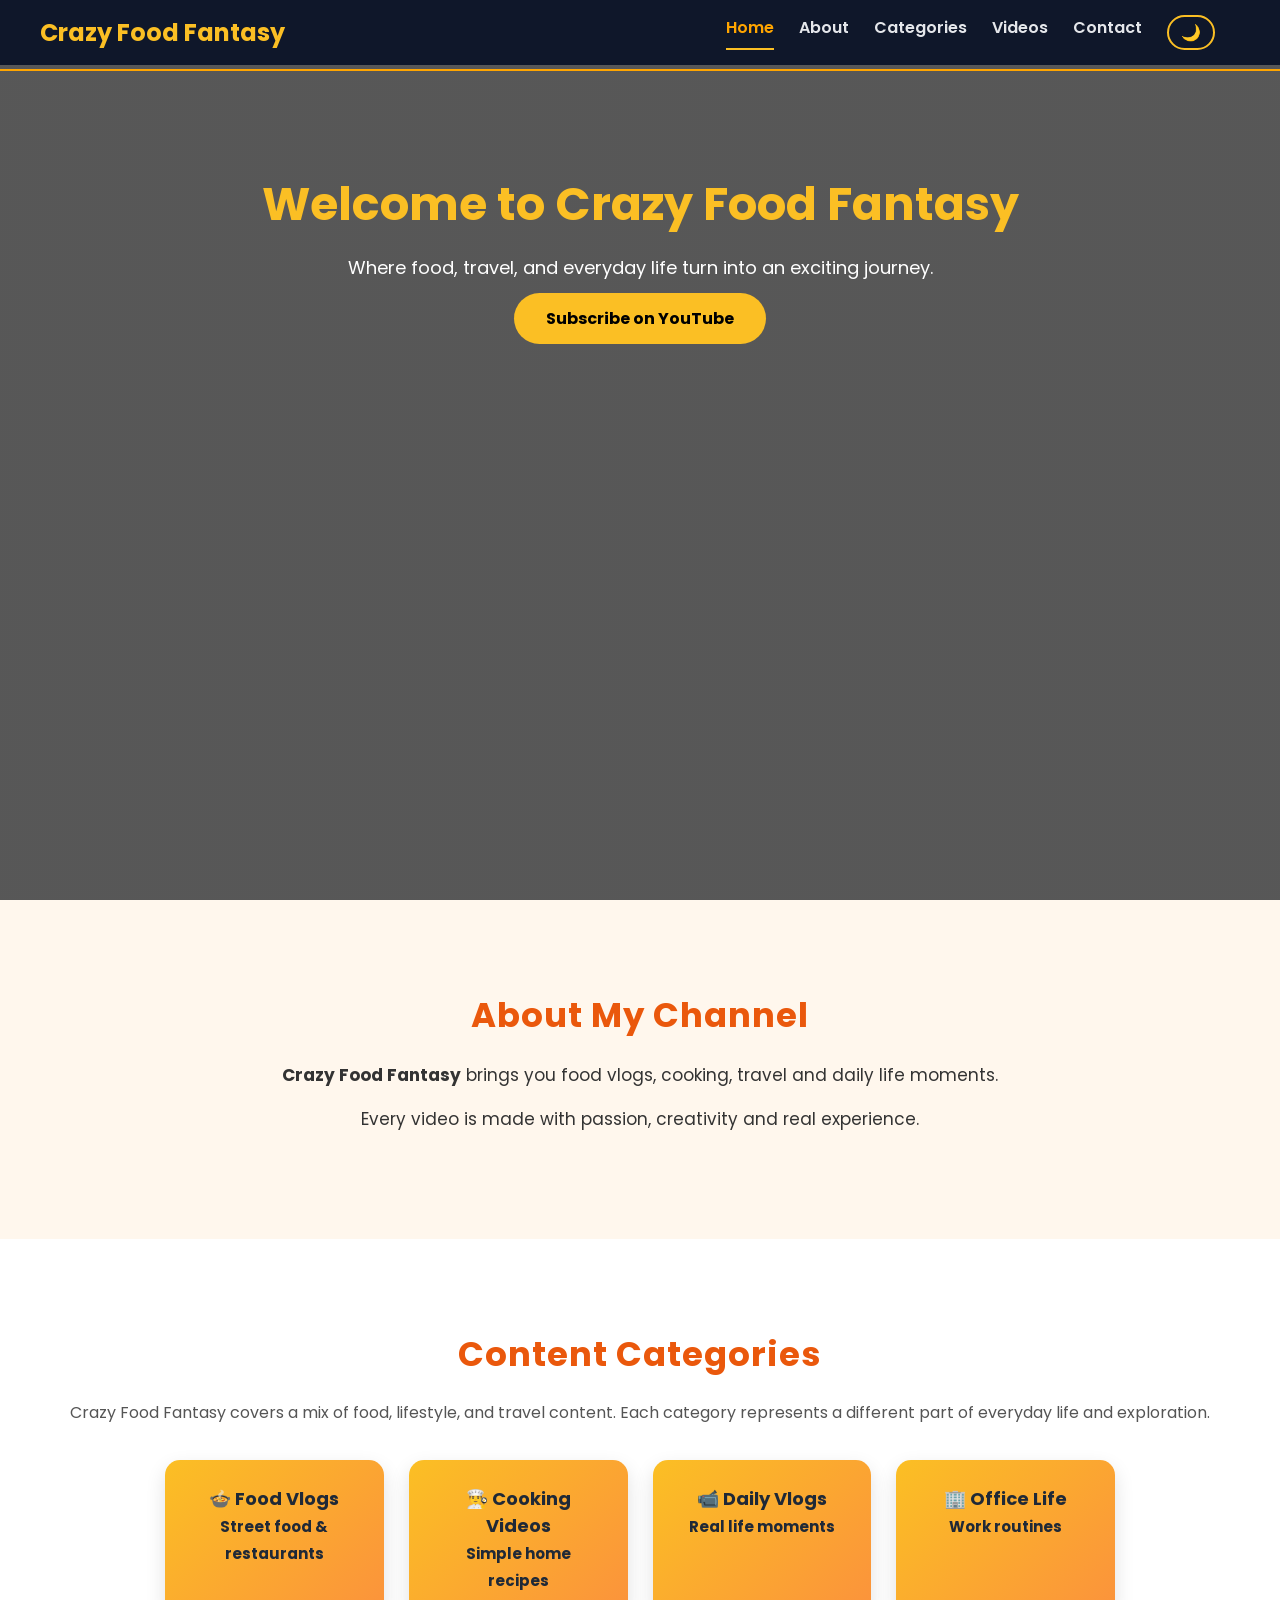
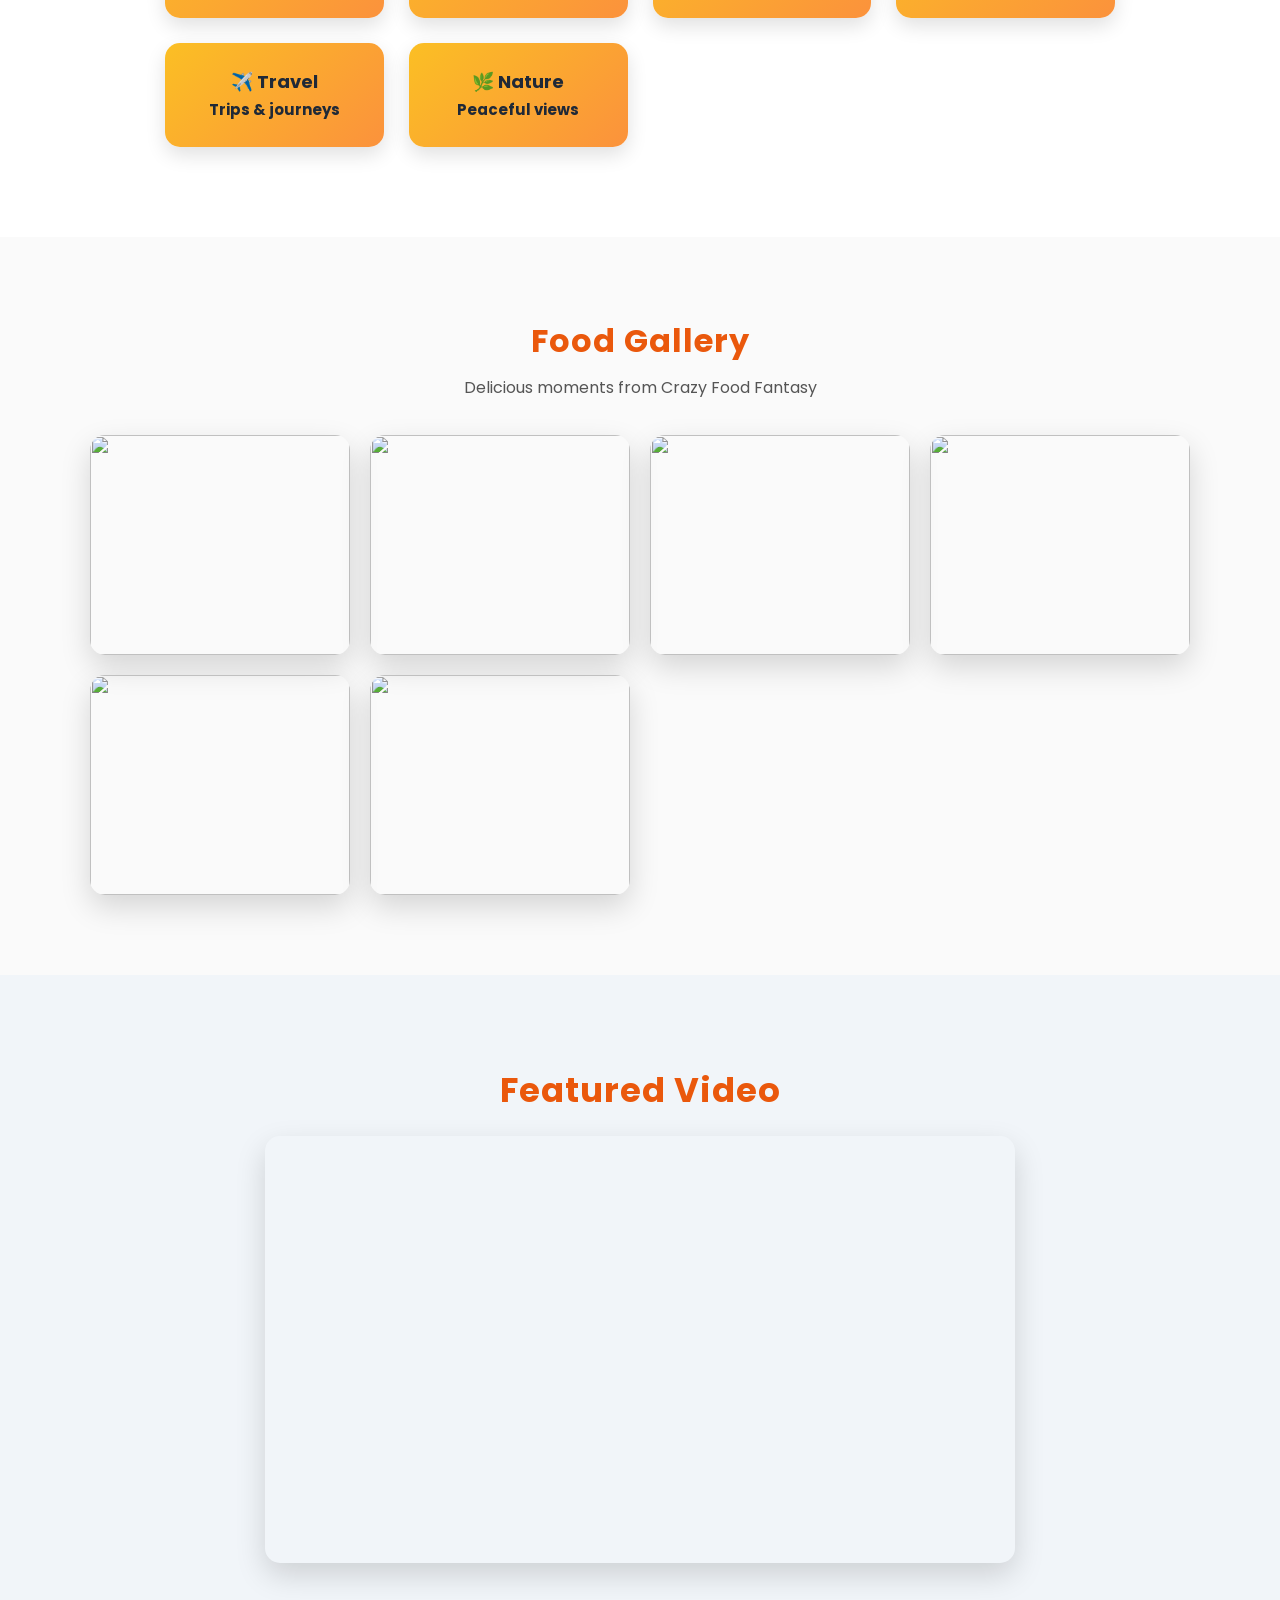
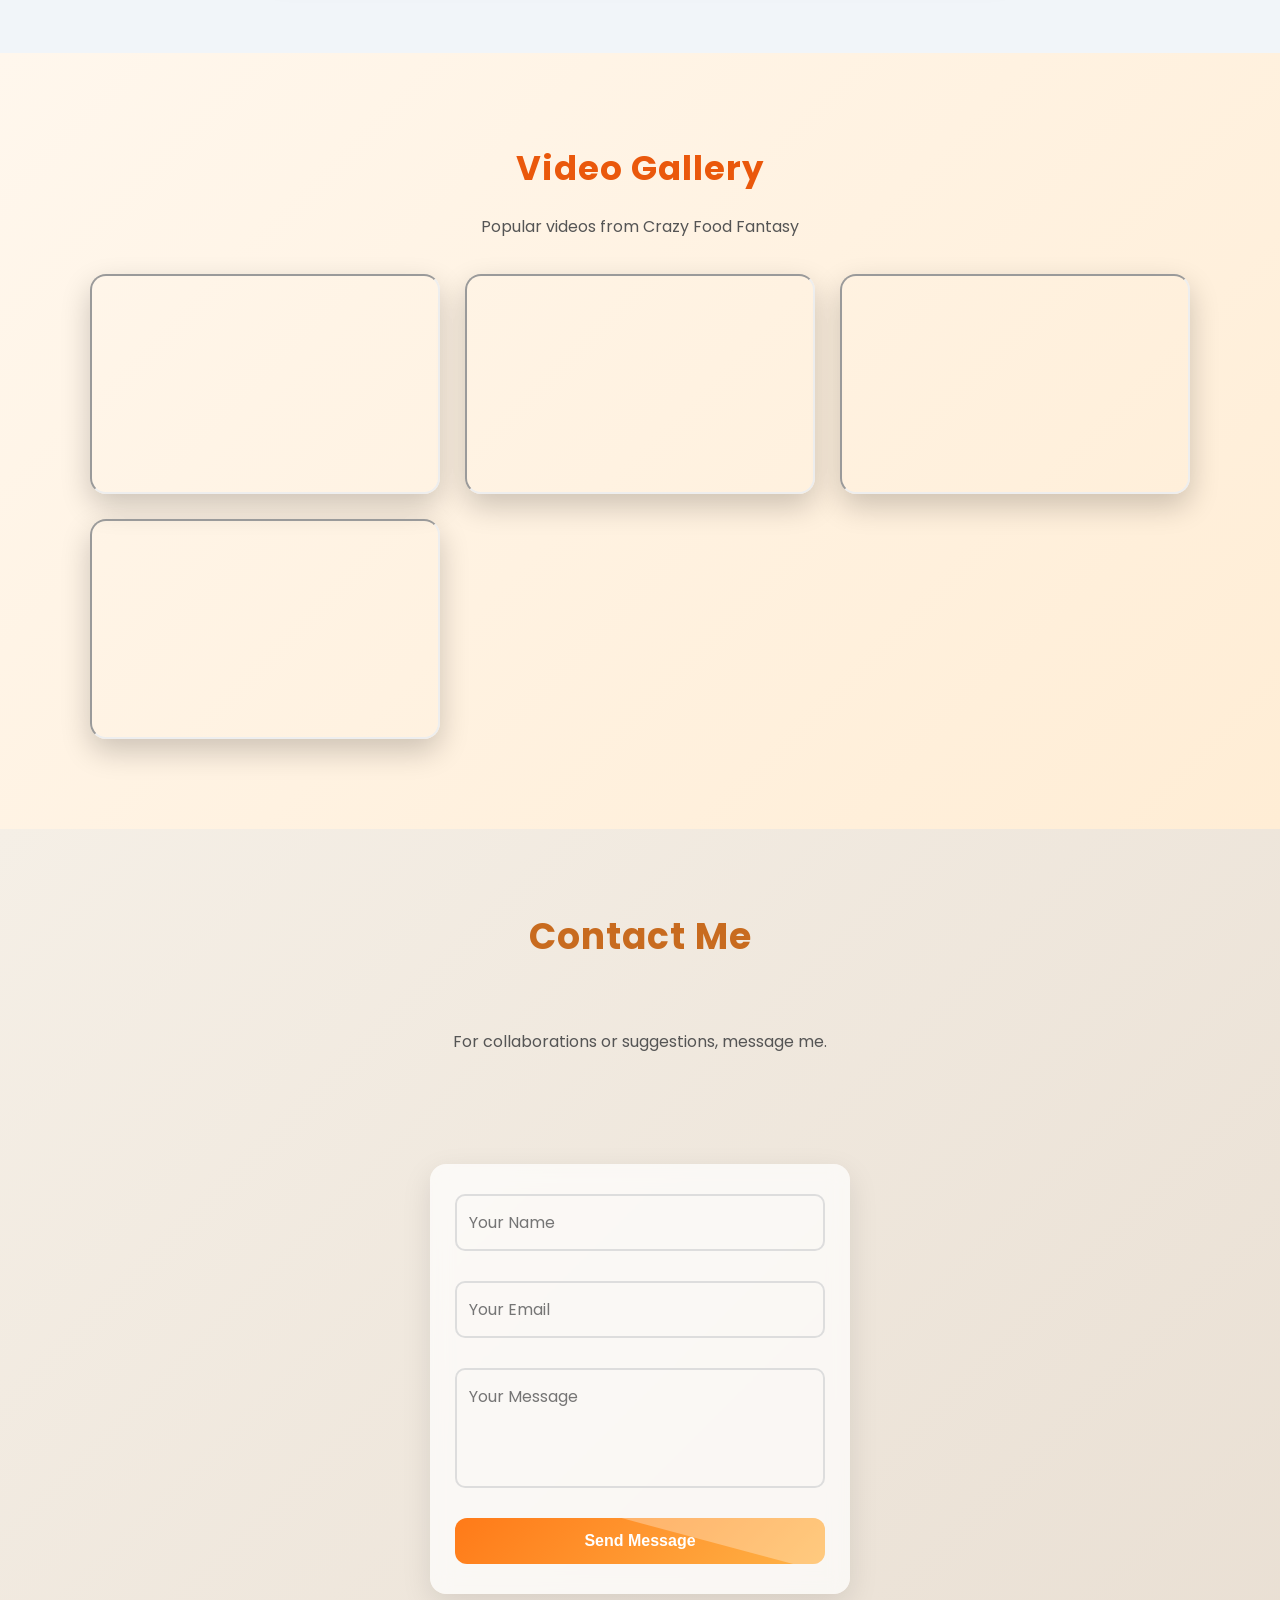
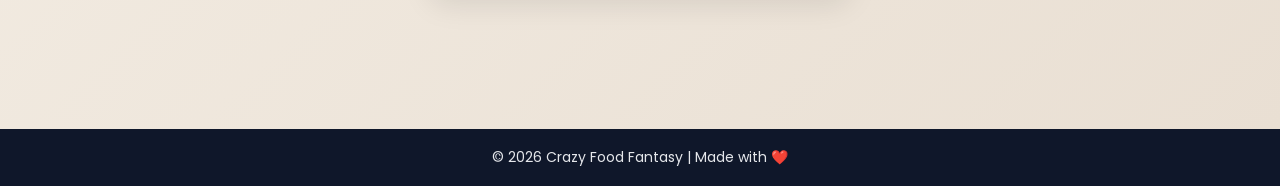
==== index.html @ 6af68528 "Add files via upload" ====
<!DOCTYPE html>
<html lang="en">

<head> 
<link rel="stylesheet" href="style.css">
<!-- Google Fonts -->
<link href="https://fonts.googleapis.com/css2?family=Poppins:wght@300;400;600;700&display=swap" rel="stylesheet">

    <meta charset="UTF-8">

    <!-- SEO Title -->
    <title>Crazy Food Fantasy | Food Vlogs, Cooking & Travel</title>

    <!-- SEO Description -->
    <meta name="description" content="Crazy Food Fantasy brings food vlogs, cooking videos, travel experiences, daily lifestyle and nature moments. Subscribe for real food stories.">

    <!-- SEO Keywords -->
    <meta name="keywords" content="Crazy Food Fantasy, food vlog, cooking videos, street food, travel vlog, daily vlogs, Indian food, lifestyle channel">

    <!-- Mobile Friendly -->
    <meta name="viewport" content="width=device-width, initial-scale=1.0">

    <!-- Author -->
    <meta name="author" content="khaja navaj">

    <link rel="stylesheet" href="style.css">
</head>

<body>

<header class="header">
    <div class="logo">Crazy Food Fantasy</div>
    
    <div class="hamburger" onclick="toggleMenu()">☰</div>

    <nav class="nav">
        <a href="#home">Home</a>
        <a href="#about">About</a>
        <a href="#categories">Categories</a>
        <a href="#featured-video">Videos</a>
        <a href="#contact">Contact</a>
        <button class="theme-toggle" onclick="toggleTheme()">🌙</button>
        <span class="nav-indicator"></span>
    </nav>
</header>

<section id="home" class="hero animate">
    <h1>Welcome to Crazy Food Fantasy</h1>
    <p>Where food, travel, and everyday life turn into an exciting journey.</p>
    <a href="https://www.youtube.com" target="_blank" class="cta-btn">Subscribe on YouTube</a>
</section>

<section id="about" class="about animate">
    <h2>About My Channel</h2>
    <p><strong>Crazy Food Fantasy</strong> brings you food vlogs, cooking, travel and daily life moments.</p>
    <p>Every video is made with passion, creativity and real experience.</p>
</section>

<section id="categories" class="categories animate">
    <h2>Content Categories</h2>

    <p class="section-desc">
        Crazy Food Fantasy covers a mix of food, lifestyle, and travel content.
        Each category represents a different part of everyday life and exploration.
    </p>

    <div class="category-grid">
        <div class="card">🍲 Food Vlogs<br><small>Street food & restaurants</small></div>
        <div class="card">👨‍🍳 Cooking Videos<br><small>Simple home recipes</small></div>
        <div class="card">📹 Daily Vlogs<br><small>Real life moments</small></div>
        <div class="card">🏢 Office Life<br><small>Work routines</small></div>
        <div class="card">✈️ Travel<br><small>Trips & journeys</small></div>
        <div class="card">🌿 Nature<br><small>Peaceful views</small></div>
    </div>
</section>

<section id="gallery" class="gallery animate">
    <h2>Food Gallery</h2>
    <p class="section-desc">Delicious moments from Crazy Food Fantasy</p>

    <div class="gallery-grid">
        <img src="https://images.unsplash.com/photo-1546069901-ba9599a7e63c" onclick="openPopup(this)">
        <img src="https://images.unsplash.com/photo-1551218808-94e220e084d2" onclick="openPopup(this)">
        <img src="https://images.unsplash.com/photo-1504674900247-0877df9cc836" onclick="openPopup(this)">
        <img src="https://images.unsplash.com/photo-1499028344343-cd173ffc68a9" onclick="openPopup(this)">
        <img src="https://images.unsplash.com/photo-1478145046317-39f10e56b5e9" onclick="openPopup(this)">
        <img src="https://images.unsplash.com/photo-1529042410759-befb1204b468" onclick="openPopup(this)">
    </div>
</section>

<div id="imagePopup" class="popup">
    <span class="close" onclick="closePopup()">×</span>
    <img id="popupImg">
</div>

<section id="featured-video" class="featured-video animate">
    <h2>Featured Video</h2>
    <div class="video-box">
        <iframe src="https://www.youtube.com/embed/dQw4w9WgXcQ" allowfullscreen></iframe>
    </div>
</section>

<section id="video-gallery" class="video-gallery animate">
    <h2>Video Gallery</h2>
    <p class="section-desc">Popular videos from Crazy Food Fantasy</p>

    <div class="video-grid">
        <iframe src="https://www.youtube.com/embed/dQw4w9WgXcQ" allowfullscreen></iframe>
        <iframe src="https://www.youtube.com/embed/ysz5S6PUM-U" allowfullscreen></iframe>
        <iframe src="https://www.youtube.com/embed/tgbNymZ7vqY" allowfullscreen></iframe>
        <iframe src="https://www.youtube.com/embed/l482T0yNkeo" allowfullscreen></iframe>
    </div>
</section>

<section id="contact" class="contact animate">
    <h2>Contact Me</h2>
    <p class="contact-desc">For collaborations or suggestions, message me.</p>

    <form class="contact-form"
          id="contactForm"
          action="https://formspree.io/f/xwvnwvwy"
          method="POST">

        <input type="text" name="name" placeholder="Your Name" required>
        <input type="email" name="email" placeholder="Your Email" required>
        <textarea name="message" placeholder="Your Message" required></textarea>

        <input type="hidden" name="_subject" value="New message from Crazy Food Fantasy">
        <input type="hidden" name="_captcha" value="false">


        <!-- STATUS MESSAGE -->
        <button type="submit" class="send-btn">Send Message</button>
        <p id="formStatus" class="form-status"></p>
    </form>
</section>

<footer class="footer">
    © 2026 Crazy Food Fantasy | Made with ❤️
</footer>

<script src="script.js"></script>
</body>
</html>
---- style.css ----
html {
    scroll-behavior: smooth;
}



/* ================= RESET ================= */
* {
    margin: 0;
    padding: 0;
    box-sizing: border-box;
}

html {
    scroll-behavior: smooth;
}

body {
     font-family: 'Poppins', sans-serif;
        background-color: #fafafa;
    color: #333;
}

/* ================= HEADER ================= */
.header {
    position: fixed;
    top: 0;
    width: 100%;
    background: #0f172a;
    color: white;
    padding: 15px 40px;
    display: flex;
    justify-content: space-between;
    align-items: center;
    z-index: 1000;
}

.logo {
    font-size: 24px;
    font-weight: 700;
    color: #fbbf24;
}

.nav {
    display: flex;
    gap: 25px;
}

.nav a {
    color: #e5e7eb;
    text-decoration: none;
    font-weight: 600;
    transition: color 0.3s;
}

.nav a:hover {
    color: #fbbf24;
}

/* ================= HERO ================= */
.hero {
    height: 100vh;
    background:
        linear-gradient(rgba(0,0,0,0.65), rgba(0,0,0,0.65)),
        url("https://images.unsplash.com/photo-1504674900247-0877df9cc836");
    background-size: cover;
    background-position: center;
    text-align: center;
    padding-top: 170px;
    color: white;
}

.hero h1 {
    font-size: 46px;
    color: #fbbf24;
}

.hero p {
    font-size: 18px;
    margin: 15px 0 25px;
    max-width: 600px;
    margin-left: auto;
    margin-right: auto;
}

.cta-btn {
    padding: 14px 32px;
    background: #fbbf24;
    color: #000;
    font-weight: bold;
    text-decoration: none;
    border-radius: 30px;
    transition: background 0.3s;
}

.cta-btn:hover {
    background: #f59e0b;
}

/* ================= GENERAL SECTIONS ================= */
section {
    padding: 90px 20px;
    text-align: center;
}

h2 {
    font-size: 34px;
    margin-bottom: 20px;
    color: #ea580c;
}

/* ================= ABOUT ================= */
.about {
    background: #fff7ed;
}

.about p {
    max-width: 750px;
    margin: auto;
    font-size: 17px;
    line-height: 1.7;
    margin-bottom: 15px;
}

/* ================= CATEGORIES ================= */
.categories {
    background: #ffffff;
}

.category-grid {
    display: grid;
    grid-template-columns: repeat(auto-fit, minmax(200px, 1fr));
    gap: 25px;
    max-width: 950px;
    margin: auto;
}

.category-grid .card {
    background: linear-gradient(135deg, #fbbf24, #fb923c);
    padding: 25px;
    font-weight: bold;
    font-size: 18px;
    border-radius: 15px;
    color: #1f2937;
    box-shadow: 0 8px 20px rgba(0,0,0,0.12);
}

/* ================= FEATURED VIDEO ================= */
.featured-video {
    background: #f1f5f9;
}

.video-box {
    max-width: 750px;
    margin: auto;
    border-radius: 15px;
    overflow: hidden;
    box-shadow: 0 12px 30px rgba(0,0,0,0.15);
}

.video-box iframe {
    width: 100%;
    height: 420px;
    border: none;
}

/* ================= VIDEO TYPES ================= */
.video-types {
    background: #ffffff;
}

.video-desc {
    max-width: 700px;
    margin: 0 auto 40px;
    font-size: 16px;
    color: #555;
}

.video-cards {
    display: grid;
    grid-template-columns: repeat(auto-fit, minmax(230px, 1fr));
    gap: 25px;
    max-width: 1000px;
    margin: auto;
}

.info-card {
    background: #ffffff;
    padding: 30px;
    border-radius: 15px;
    box-shadow: 0 8px 25px rgba(0,0,0,0.1);
    transition: transform 0.3s ease;
}

.info-card:hover {
    transform: translateY(-6px);
}

.info-card h3 {
    color: #f97316;
    margin-bottom: 10px;
}

.info-card p {
    font-size: 15px;
    color: #444;
}

/* ================= CONTACT ================= */
.contact {
    background: #fff7ed;
}

.contact p {
    max-width: 650px;
    margin: auto;
    font-size: 16px;
    line-height: 1.6;
}

.contact-details p {
    font-size: 18px;
    margin-top: 10px;
    font-weight: 600;
}

/* ================= FOOTER ================= */
.footer {
    background: #0f172a;
    color: #e5e7eb;
    padding: 18px;
    text-align: center;
    font-size: 14px;
}

/* ================= MOBILE ================= */
@media (max-width: 768px) {
    .hero h1 {
        font-size: 32px;
    }

    h2 {
        font-size: 28px;
    }

    .video-box iframe {
        height: 250px;
    }
}


/* Scroll Fade Animation */
.animate {
    opacity: 0;
    transform: translateY(40px);
    transition: opacity 0.8s ease, transform 0.8s ease;
}

.animate.show {
    opacity: 1;
    transform: translateY(0);
}
/* ===== Slide Animations ===== */
.slide-left {
    opacity: 0;
    transform: translateX(-60px);
    transition: all 0.9s ease;
}

.slide-right {
    opacity: 0;
    transform: translateX(60px);
    transition: all 0.9s ease;
}

.slide-left.show,
.slide-right.show {
    opacity: 1;
    transform: translateX(0);
}



/* ================= CONTACT FORM ================= */
.contact {
    background: linear-gradient(135deg, #fff7ed, #ffedd5);
}

.contact-desc {
    max-width: 600px;
    margin: 0 auto 30px;
    color: #444;
    font-size: 16px;
}

.contact-form {
    max-width: 500px;
    margin: auto;
    background: #ffffff;
    padding: 35px;
    border-radius: 20px;
    box-shadow: 0 15px 40px rgba(0,0,0,0.12);
}

.form-group {
    margin-bottom: 20px;
    text-align: left;
}

.form-group input,
.form-group textarea {
    width: 100%;
    padding: 14px 16px;
    border-radius: 12px;
    border: 1px solid #ddd;
    font-size: 15px;
    outline: none;
    transition: border 0.3s, box-shadow 0.3s;
}

.form-group textarea {
    min-height: 120px;
    resize: none;
}

.form-group input:focus,
.form-group textarea:focus {
    border-color: #fb923c;
    box-shadow: 0 0 0 3px rgba(251,146,60,0.25);
}

.error {
    color: #dc2626;
    font-size: 13px;
    margin-top: 5px;
    display: block;
}

.send-btn {
    width: 100%;
    padding: 14px;
    background: linear-gradient(135deg, #fb923c, #f97316);
    color: white;
    font-size: 16px;
    font-weight: bold;
    border: none;
    border-radius: 30px;
    cursor: pointer;
    transition: transform 0.2s, box-shadow 0.2s;
}

.send-btn:hover {
    transform: translateY(-2px);
    box-shadow: 0 10px 25px rgba(249,115,22,0.35);
}

.success-msg {
    margin-top: 15px;
    color: #16a34a;
    font-weight: bold;
    text-align: center;
}


/* ================= DARK MODE ================= */
.theme-toggle {
    background: transparent;
    border: 2px solid #fbbf24;
    color: #fbbf24;
    padding: 6px 12px;
    border-radius: 20px;
    cursor: pointer;
    font-size: 16px;
}

/* Dark Theme Styles */
body.dark {
    background: #020617;
    color: #e5e7eb;
}

body.dark .header,
body.dark .footer {
    background: #020617;
}

body.dark .about,
body.dark .contact {
    background: #020617;
}

body.dark .featured-video {
    background: #020617;
}

body.dark .card,
body.dark .contact-form {
    background: #020617;
    color: #e5e7eb;
}

body.dark h2 {
    color: #fbbf24;
}

body.dark .cta-btn {
    background: #fbbf24;
    color: #000;
}



/* ================= ACTIVE NAV LINK ================= */
.nav a.active {
    color: #fbbf24;
    border-bottom: 2px solid #fbbf24;
    padding-bottom: 4px;
}



/* ================= FOOD GALLERY ================= */
.gallery {
    background: #ffffff;
}

.gallery-grid {
    display: grid;
    grid-template-columns: repeat(auto-fit, minmax(220px, 1fr));
    gap: 25px;
    max-width: 1100px;
    margin: auto;
}

.gallery-grid img {
    width: 100%;
    height: 240px;
    object-fit: cover;
    border-radius: 18px;
    box-shadow: 0 12px 30px rgba(0,0,0,0.15);
    transition: transform 0.4s ease, box-shadow 0.4s ease;
    cursor: pointer;
}

.gallery-grid img:hover {
    transform: scale(1.05);
    box-shadow: 0 18px 40px rgba(0,0,0,0.25);
}

/* DARK MODE SUPPORT */
body.dark .gallery {
    background: #020617;
}


/* ================= GALLERY ================= */
.gallery {
    padding: 80px 20px;
    text-align: center;
    background: #fafafa;
}

.gallery h2 {
    font-size: 32px;
    margin-bottom: 10px;
}

.gallery-text {
    color: #555;
    margin-bottom: 40px;
    font-size: 16px;
}

.gallery-grid {
    display: grid;
    grid-template-columns: repeat(auto-fit, minmax(220px, 1fr));
    gap: 20px;
    max-width: 1100px;
    margin: auto;
}

.gallery-grid img {
    width: 100%;
    height: 220px;
    object-fit: cover;
    border-radius: 15px;
    cursor: pointer;
    transition: transform 0.3s ease, box-shadow 0.3s ease;
}

.gallery-grid img:hover {
    transform: scale(1.05);
    box-shadow: 0 15px 30px rgba(0,0,0,0.2);
}

/* ================= POPUP ================= */
.popup {
    display: none;
    position: fixed;
    z-index: 999;
    left: 0;
    top: 0;
    width: 100%;
    height: 100%;
    background: rgba(0,0,0,0.85);
    justify-content: center;
    align-items: center;
}

.popup img {
    max-width: 90%;
    max-height: 80%;
    border-radius: 12px;
}

.popup .close {
    position: absolute;
    top: 20px;
    right: 30px;
    font-size: 40px;
    color: white;
    cursor: pointer;
}


}


/* ===== Scroll Active Menu Indicator ===== */
.nav a {
    position: relative;
    padding: 8px 12px;
    text-decoration: none;
    color: #fff;
}

.nav a::after {
    content: "";
    position: absolute;
    left: 0;
    bottom: -6px;
    width: 0%;
    height: 2px;
    background-color: orange;
    transition: width 0.3s ease;
}

.nav a.active::after {
    width: 100%;
}

.nav a.active {
    color: orange;
}


/* ===== Contact Section Styling ===== */
.contact {
    min-height: 100vh;
    background: linear-gradient(135deg, #f5efe6, #e9dfd3);
    display: flex;
    flex-direction: column;
    justify-content: center;
    align-items: center;
    text-align: center;
    padding: 80px 20px;
}

.contact h2 {
    font-size: 36px;
    color: #c86b1f;
    margin-bottom: 10px;
}

.contact-desc {
    color: #555;
    margin-bottom: 30px;
}

/* Contact Card */
.contact-form {
    background: rgba(255, 255, 255, 0.7);
    backdrop-filter: blur(10px);
    border-radius: 16px;
    padding: 30px 25px;
    width: 100%;
    max-width: 420px;
    box-shadow: 0 10px 30px rgba(0,0,0,0.1);
}

/* Inputs */
.contact-form input,
.contact-form textarea {
    width: 100%;
    padding: 12px 14px;
    margin-bottom: 15px;
    border: 1px solid #ddd;
    border-radius: 8px;
    outline: none;
    font-size: 14px;
}

.contact-form input:focus,
.contact-form textarea:focus {
    border-color: #c86b1f;
}

/* Button */
.send-btn {
    width: 100%;
    padding: 12px;
    border: none;
    border-radius: 25px;
    background: linear-gradient(135deg, #c86b1f, #e58a2a);
    color: white;
    font-size: 16px;
    font-weight: 600;
    cursor: pointer;
    transition: transform 0.2s ease, box-shadow 0.2s ease;
}

.send-btn:hover {
    transform: translateY(-2px);
    box-shadow: 0 6px 15px rgba(200,107,31,0.4);
}
/* ===== Hamburger Menu ===== */
.hamburger {
    display: none;
    font-size: 26px;
    cursor: pointer;
    color: white;
}

/* Mobile Navigation */
@media (max-width: 768px) {

    .hamburger {
        display: block;
    }

    .nav {
        position: absolute;
        top: 60px;
        right: 0;
        background: #111;
        width: 100%;
        flex-direction: column;
        align-items: center;
        display: none;
        padding: 20px 0;
        gap: 15px;
    }

    .nav a {
        color: white;
        font-size: 18px;
    }

    .nav.show {
        display: flex;
    }

    .nav-indicator {
        display: none;
    }
}

/* ================= VIDEO GALLERY ================= */
.video-gallery {
    background: linear-gradient(135deg, #fff7ed, #ffedd5);
}

.video-grid {
    display: grid;
    grid-template-columns: repeat(auto-fit, minmax(260px, 1fr));
    gap: 25px;
    max-width: 1100px;
    margin: auto;
}

.video-grid iframe {
    width: 100%;
    height: 220px;
    border-radius: 16px;
    box-shadow: 0 12px 30px rgba(0,0,0,0.2);
    transition: transform 0.4s ease;
}

.video-grid iframe:hover {
    transform: scale(1.05);
}

/* Dark Mode */
body.dark .video-gallery {
    background: #020617;
}/* ===== Global Polish ===== */
section h2 {
    letter-spacing: 1px;
}

.section-desc {
    font-size: 16px;
    color: #555;
    margin-bottom: 35px;
}



/* ================= CONTACT FORM ANIMATIONS ================= */

.contact-form {
    animation: formFadeUp 1s ease forwards;
    opacity: 0;
}

@keyframes formFadeUp {
    from {
        opacity: 0;
        transform: translateY(40px);
    }
    to {
        opacity: 1;
        transform: translateY(0);
    }
}

/* Input focus animation */
.contact-form input,
.contact-form textarea {
    transition: all 0.3s ease;
    background: #fff;
}

.contact-form input:focus,
.contact-form textarea:focus {
    transform: scale(1.02);
    border-color: #f97316;
    box-shadow: 0 0 0 4px rgba(249,115,22,0.25);
}

/* Button animation */
.send-btn {
    position: relative;
    overflow: hidden;
    transition: all 0.3s ease;
}

.send-btn:hover {
    transform: translateY(-3px);
    box-shadow: 0 12px 30px rgba(249,115,22,0.4);
}

.send-btn:active {
    transform: scale(0.97);
}

/* Button ripple effect */
.send-btn::after {
    content: "";
    position: absolute;
    width: 120%;
    height: 120%;
    background: rgba(255,255,255,0.3);
    top: -110%;
    left: -10%;
    transform: rotate(15deg);
    transition: all 0.6s ease;
}

.send-btn:hover::after {
    top: 110%;
}

/* Success message animation */
.success-msg {
    margin-top: 15px;
    color: #16a34a;
    font-weight: bold;
    animation: popIn 0.5s ease;
}

@keyframes popIn {
    from {
        opacity: 0;
        transform: scale(0.8);
    }
    to {
        opacity: 1;
        transform: scale(1);
    }
}


.error {
    color: #dc2626;
    font-size: 13px;
    margin-top: 5px;
}


/* CONTACT FORM BEAUTY */
.contact-form {
    max-width: 500px;
    margin: auto;
    display: flex;
    flex-direction: column;
    gap: 15px;
}

.contact-form input,
.contact-form textarea {
    padding: 14px;
    border-radius: 10px;
    border: 1px solid #ddd;
    font-family: 'Poppins', sans-serif;
    font-size: 15px;
    transition: 0.3s;
}

.contact-form input:focus,
.contact-form textarea:focus {
    outline: none;
    border-color: #ff7a18;
    box-shadow: 0 0 10px rgba(255,122,24,0.3);
}

.send-btn {
    padding: 14px;
    border-radius: 12px;
    border: none;
    background: linear-gradient(135deg, #ff7a18, #ffb347);
    color: white;
    font-size: 16px;
    font-weight: 600;
    cursor: pointer;
    transition: 0.3s;
}

.send-btn:hover {
    transform: translateY(-2px);
    box-shadow: 0 10px 20px rgba(255,122,24,0.4);
}

/* STATUS MESSAGE */
.form-status {
    text-align: center;
    font-weight: 600;
    margin-top: 10px;
    opacity: 0;
    transition: 0.4s;
}

.form-status.success {
    color: green;
    opacity: 1;
}

.form-status.error {
    color: red;
    opacity: 1;
}


/* ===== FLOATING LABEL CONTACT FORM ===== */

.contact-form {
    max-width: 420px;
    margin: auto;
}

.contact-form .field {
    position: relative;
    margin-bottom: 20px;
}

.contact-form input,
.contact-form textarea {
    width: 100%;
    padding: 14px 12px;
    font-size: 16px;
    border-radius: 10px;
    border: 2px solid #ddd;
    outline: none;
    background: transparent;
    transition: border 0.3s;
}

.contact-form textarea {
    min-height: 120px;
    resize: none;
}

.contact-form label {
    position: absolute;
    top: 50%;
    left: 12px;
    color: #777;
    font-size: 14px;
    transform: translateY(-50%);
    pointer-events: none;
    transition: 0.3s ease;
    background: #fff;
    padding: 0 6px;
}

.contact-form input:focus,
.contact-form textarea:focus {
    border-color: #ff7a18;
}

.contact-form input:focus + label,
.contact-form input:not(:placeholder-shown) + label,
.contact-form textarea:focus + label,
.contact-form textarea:not(:placeholder-shown) + label {
    top: -8px;
    font-size: 12px;
    color: #ff7a18;
}


/* ===== MOBILE POLISH ===== */

@media (max-width: 600px) {

    .contact {
        padding: 40px 20px;
    }

    .contact-form input,
    .contact-form textarea {
        font-size: 16px; /* prevents zoom on mobile */
        padding: 16px;
    }

    .send-btn {
        width: 100%;
        padding: 14px;
        font-size: 16px;
        border-radius: 30px;
    }
}



.form-status {
    margin-top: 15px;
    font-weight: 600;
    display: none;
}

.form-status.success {
    color: #16a34a;
}

.form-status.error {
    color: #dc2626;
}
---- style.css ----
html {
    scroll-behavior: smooth;
}



/* ================= RESET ================= */
* {
    margin: 0;
    padding: 0;
    box-sizing: border-box;
}

html {
    scroll-behavior: smooth;
}

body {
     font-family: 'Poppins', sans-serif;
        background-color: #fafafa;
    color: #333;
}

/* ================= HEADER ================= */
.header {
    position: fixed;
    top: 0;
    width: 100%;
    background: #0f172a;
    color: white;
    padding: 15px 40px;
    display: flex;
    justify-content: space-between;
    align-items: center;
    z-index: 1000;
}

.logo {
    font-size: 24px;
    font-weight: 700;
    color: #fbbf24;
}

.nav {
    display: flex;
    gap: 25px;
}

.nav a {
    color: #e5e7eb;
    text-decoration: none;
    font-weight: 600;
    transition: color 0.3s;
}

.nav a:hover {
    color: #fbbf24;
}

/* ================= HERO ================= */
.hero {
    height: 100vh;
    background:
        linear-gradient(rgba(0,0,0,0.65), rgba(0,0,0,0.65)),
        url("https://images.unsplash.com/photo-1504674900247-0877df9cc836");
    background-size: cover;
    background-position: center;
    text-align: center;
    padding-top: 170px;
    color: white;
}

.hero h1 {
    font-size: 46px;
    color: #fbbf24;
}

.hero p {
    font-size: 18px;
    margin: 15px 0 25px;
    max-width: 600px;
    margin-left: auto;
    margin-right: auto;
}

.cta-btn {
    padding: 14px 32px;
    background: #fbbf24;
    color: #000;
    font-weight: bold;
    text-decoration: none;
    border-radius: 30px;
    transition: background 0.3s;
}

.cta-btn:hover {
    background: #f59e0b;
}

/* ================= GENERAL SECTIONS ================= */
section {
    padding: 90px 20px;
    text-align: center;
}

h2 {
    font-size: 34px;
    margin-bottom: 20px;
    color: #ea580c;
}

/* ================= ABOUT ================= */
.about {
    background: #fff7ed;
}

.about p {
    max-width: 750px;
    margin: auto;
    font-size: 17px;
    line-height: 1.7;
    margin-bottom: 15px;
}

/* ================= CATEGORIES ================= */
.categories {
    background: #ffffff;
}

.category-grid {
    display: grid;
    grid-template-columns: repeat(auto-fit, minmax(200px, 1fr));
    gap: 25px;
    max-width: 950px;
    margin: auto;
}

.category-grid .card {
    background: linear-gradient(135deg, #fbbf24, #fb923c);
    padding: 25px;
    font-weight: bold;
    font-size: 18px;
    border-radius: 15px;
    color: #1f2937;
    box-shadow: 0 8px 20px rgba(0,0,0,0.12);
}

/* ================= FEATURED VIDEO ================= */
.featured-video {
    background: #f1f5f9;
}

.video-box {
    max-width: 750px;
    margin: auto;
    border-radius: 15px;
    overflow: hidden;
    box-shadow: 0 12px 30px rgba(0,0,0,0.15);
}

.video-box iframe {
    width: 100%;
    height: 420px;
    border: none;
}

/* ================= VIDEO TYPES ================= */
.video-types {
    background: #ffffff;
}

.video-desc {
    max-width: 700px;
    margin: 0 auto 40px;
    font-size: 16px;
    color: #555;
}

.video-cards {
    display: grid;
    grid-template-columns: repeat(auto-fit, minmax(230px, 1fr));
    gap: 25px;
    max-width: 1000px;
    margin: auto;
}

.info-card {
    background: #ffffff;
    padding: 30px;
    border-radius: 15px;
    box-shadow: 0 8px 25px rgba(0,0,0,0.1);
    transition: transform 0.3s ease;
}

.info-card:hover {
    transform: translateY(-6px);
}

.info-card h3 {
    color: #f97316;
    margin-bottom: 10px;
}

.info-card p {
    font-size: 15px;
    color: #444;
}

/* ================= CONTACT ================= */
.contact {
    background: #fff7ed;
}

.contact p {
    max-width: 650px;
    margin: auto;
    font-size: 16px;
    line-height: 1.6;
}

.contact-details p {
    font-size: 18px;
    margin-top: 10px;
    font-weight: 600;
}

/* ================= FOOTER ================= */
.footer {
    background: #0f172a;
    color: #e5e7eb;
    padding: 18px;
    text-align: center;
    font-size: 14px;
}

/* ================= MOBILE ================= */
@media (max-width: 768px) {
    .hero h1 {
        font-size: 32px;
    }

    h2 {
        font-size: 28px;
    }

    .video-box iframe {
        height: 250px;
    }
}


/* Scroll Fade Animation */
.animate {
    opacity: 0;
    transform: translateY(40px);
    transition: opacity 0.8s ease, transform 0.8s ease;
}

.animate.show {
    opacity: 1;
    transform: translateY(0);
}
/* ===== Slide Animations ===== */
.slide-left {
    opacity: 0;
    transform: translateX(-60px);
    transition: all 0.9s ease;
}

.slide-right {
    opacity: 0;
    transform: translateX(60px);
    transition: all 0.9s ease;
}

.slide-left.show,
.slide-right.show {
    opacity: 1;
    transform: translateX(0);
}



/* ================= CONTACT FORM ================= */
.contact {
    background: linear-gradient(135deg, #fff7ed, #ffedd5);
}

.contact-desc {
    max-width: 600px;
    margin: 0 auto 30px;
    color: #444;
    font-size: 16px;
}

.contact-form {
    max-width: 500px;
    margin: auto;
    background: #ffffff;
    padding: 35px;
    border-radius: 20px;
    box-shadow: 0 15px 40px rgba(0,0,0,0.12);
}

.form-group {
    margin-bottom: 20px;
    text-align: left;
}

.form-group input,
.form-group textarea {
    width: 100%;
    padding: 14px 16px;
    border-radius: 12px;
    border: 1px solid #ddd;
    font-size: 15px;
    outline: none;
    transition: border 0.3s, box-shadow 0.3s;
}

.form-group textarea {
    min-height: 120px;
    resize: none;
}

.form-group input:focus,
.form-group textarea:focus {
    border-color: #fb923c;
    box-shadow: 0 0 0 3px rgba(251,146,60,0.25);
}

.error {
    color: #dc2626;
    font-size: 13px;
    margin-top: 5px;
    display: block;
}

.send-btn {
    width: 100%;
    padding: 14px;
    background: linear-gradient(135deg, #fb923c, #f97316);
    color: white;
    font-size: 16px;
    font-weight: bold;
    border: none;
    border-radius: 30px;
    cursor: pointer;
    transition: transform 0.2s, box-shadow 0.2s;
}

.send-btn:hover {
    transform: translateY(-2px);
    box-shadow: 0 10px 25px rgba(249,115,22,0.35);
}

.success-msg {
    margin-top: 15px;
    color: #16a34a;
    font-weight: bold;
    text-align: center;
}


/* ================= DARK MODE ================= */
.theme-toggle {
    background: transparent;
    border: 2px solid #fbbf24;
    color: #fbbf24;
    padding: 6px 12px;
    border-radius: 20px;
    cursor: pointer;
    font-size: 16px;
}

/* Dark Theme Styles */
body.dark {
    background: #020617;
    color: #e5e7eb;
}

body.dark .header,
body.dark .footer {
    background: #020617;
}

body.dark .about,
body.dark .contact {
    background: #020617;
}

body.dark .featured-video {
    background: #020617;
}

body.dark .card,
body.dark .contact-form {
    background: #020617;
    color: #e5e7eb;
}

body.dark h2 {
    color: #fbbf24;
}

body.dark .cta-btn {
    background: #fbbf24;
    color: #000;
}



/* ================= ACTIVE NAV LINK ================= */
.nav a.active {
    color: #fbbf24;
    border-bottom: 2px solid #fbbf24;
    padding-bottom: 4px;
}



/* ================= FOOD GALLERY ================= */
.gallery {
    background: #ffffff;
}

.gallery-grid {
    display: grid;
    grid-template-columns: repeat(auto-fit, minmax(220px, 1fr));
    gap: 25px;
    max-width: 1100px;
    margin: auto;
}

.gallery-grid img {
    width: 100%;
    height: 240px;
    object-fit: cover;
    border-radius: 18px;
    box-shadow: 0 12px 30px rgba(0,0,0,0.15);
    transition: transform 0.4s ease, box-shadow 0.4s ease;
    cursor: pointer;
}

.gallery-grid img:hover {
    transform: scale(1.05);
    box-shadow: 0 18px 40px rgba(0,0,0,0.25);
}

/* DARK MODE SUPPORT */
body.dark .gallery {
    background: #020617;
}


/* ================= GALLERY ================= */
.gallery {
    padding: 80px 20px;
    text-align: center;
    background: #fafafa;
}

.gallery h2 {
    font-size: 32px;
    margin-bottom: 10px;
}

.gallery-text {
    color: #555;
    margin-bottom: 40px;
    font-size: 16px;
}

.gallery-grid {
    display: grid;
    grid-template-columns: repeat(auto-fit, minmax(220px, 1fr));
    gap: 20px;
    max-width: 1100px;
    margin: auto;
}

.gallery-grid img {
    width: 100%;
    height: 220px;
    object-fit: cover;
    border-radius: 15px;
    cursor: pointer;
    transition: transform 0.3s ease, box-shadow 0.3s ease;
}

.gallery-grid img:hover {
    transform: scale(1.05);
    box-shadow: 0 15px 30px rgba(0,0,0,0.2);
}

/* ================= POPUP ================= */
.popup {
    display: none;
    position: fixed;
    z-index: 999;
    left: 0;
    top: 0;
    width: 100%;
    height: 100%;
    background: rgba(0,0,0,0.85);
    justify-content: center;
    align-items: center;
}

.popup img {
    max-width: 90%;
    max-height: 80%;
    border-radius: 12px;
}

.popup .close {
    position: absolute;
    top: 20px;
    right: 30px;
    font-size: 40px;
    color: white;
    cursor: pointer;
}


}


/* ===== Scroll Active Menu Indicator ===== */
.nav a {
    position: relative;
    padding: 8px 12px;
    text-decoration: none;
    color: #fff;
}

.nav a::after {
    content: "";
    position: absolute;
    left: 0;
    bottom: -6px;
    width: 0%;
    height: 2px;
    background-color: orange;
    transition: width 0.3s ease;
}

.nav a.active::after {
    width: 100%;
}

.nav a.active {
    color: orange;
}


/* ===== Contact Section Styling ===== */
.contact {
    min-height: 100vh;
    background: linear-gradient(135deg, #f5efe6, #e9dfd3);
    display: flex;
    flex-direction: column;
    justify-content: center;
    align-items: center;
    text-align: center;
    padding: 80px 20px;
}

.contact h2 {
    font-size: 36px;
    color: #c86b1f;
    margin-bottom: 10px;
}

.contact-desc {
    color: #555;
    margin-bottom: 30px;
}

/* Contact Card */
.contact-form {
    background: rgba(255, 255, 255, 0.7);
    backdrop-filter: blur(10px);
    border-radius: 16px;
    padding: 30px 25px;
    width: 100%;
    max-width: 420px;
    box-shadow: 0 10px 30px rgba(0,0,0,0.1);
}

/* Inputs */
.contact-form input,
.contact-form textarea {
    width: 100%;
    padding: 12px 14px;
    margin-bottom: 15px;
    border: 1px solid #ddd;
    border-radius: 8px;
    outline: none;
    font-size: 14px;
}

.contact-form input:focus,
.contact-form textarea:focus {
    border-color: #c86b1f;
}

/* Button */
.send-btn {
    width: 100%;
    padding: 12px;
    border: none;
    border-radius: 25px;
    background: linear-gradient(135deg, #c86b1f, #e58a2a);
    color: white;
    font-size: 16px;
    font-weight: 600;
    cursor: pointer;
    transition: transform 0.2s ease, box-shadow 0.2s ease;
}

.send-btn:hover {
    transform: translateY(-2px);
    box-shadow: 0 6px 15px rgba(200,107,31,0.4);
}
/* ===== Hamburger Menu ===== */
.hamburger {
    display: none;
    font-size: 26px;
    cursor: pointer;
    color: white;
}

/* Mobile Navigation */
@media (max-width: 768px) {

    .hamburger {
        display: block;
    }

    .nav {
        position: absolute;
        top: 60px;
        right: 0;
        background: #111;
        width: 100%;
        flex-direction: column;
        align-items: center;
        display: none;
        padding: 20px 0;
        gap: 15px;
    }

    .nav a {
        color: white;
        font-size: 18px;
    }

    .nav.show {
        display: flex;
    }

    .nav-indicator {
        display: none;
    }
}

/* ================= VIDEO GALLERY ================= */
.video-gallery {
    background: linear-gradient(135deg, #fff7ed, #ffedd5);
}

.video-grid {
    display: grid;
    grid-template-columns: repeat(auto-fit, minmax(260px, 1fr));
    gap: 25px;
    max-width: 1100px;
    margin: auto;
}

.video-grid iframe {
    width: 100%;
    height: 220px;
    border-radius: 16px;
    box-shadow: 0 12px 30px rgba(0,0,0,0.2);
    transition: transform 0.4s ease;
}

.video-grid iframe:hover {
    transform: scale(1.05);
}

/* Dark Mode */
body.dark .video-gallery {
    background: #020617;
}/* ===== Global Polish ===== */
section h2 {
    letter-spacing: 1px;
}

.section-desc {
    font-size: 16px;
    color: #555;
    margin-bottom: 35px;
}



/* ================= CONTACT FORM ANIMATIONS ================= */

.contact-form {
    animation: formFadeUp 1s ease forwards;
    opacity: 0;
}

@keyframes formFadeUp {
    from {
        opacity: 0;
        transform: translateY(40px);
    }
    to {
        opacity: 1;
        transform: translateY(0);
    }
}

/* Input focus animation */
.contact-form input,
.contact-form textarea {
    transition: all 0.3s ease;
    background: #fff;
}

.contact-form input:focus,
.contact-form textarea:focus {
    transform: scale(1.02);
    border-color: #f97316;
    box-shadow: 0 0 0 4px rgba(249,115,22,0.25);
}

/* Button animation */
.send-btn {
    position: relative;
    overflow: hidden;
    transition: all 0.3s ease;
}

.send-btn:hover {
    transform: translateY(-3px);
    box-shadow: 0 12px 30px rgba(249,115,22,0.4);
}

.send-btn:active {
    transform: scale(0.97);
}

/* Button ripple effect */
.send-btn::after {
    content: "";
    position: absolute;
    width: 120%;
    height: 120%;
    background: rgba(255,255,255,0.3);
    top: -110%;
    left: -10%;
    transform: rotate(15deg);
    transition: all 0.6s ease;
}

.send-btn:hover::after {
    top: 110%;
}

/* Success message animation */
.success-msg {
    margin-top: 15px;
    color: #16a34a;
    font-weight: bold;
    animation: popIn 0.5s ease;
}

@keyframes popIn {
    from {
        opacity: 0;
        transform: scale(0.8);
    }
    to {
        opacity: 1;
        transform: scale(1);
    }
}


.error {
    color: #dc2626;
    font-size: 13px;
    margin-top: 5px;
}


/* CONTACT FORM BEAUTY */
.contact-form {
    max-width: 500px;
    margin: auto;
    display: flex;
    flex-direction: column;
    gap: 15px;
}

.contact-form input,
.contact-form textarea {
    padding: 14px;
    border-radius: 10px;
    border: 1px solid #ddd;
    font-family: 'Poppins', sans-serif;
    font-size: 15px;
    transition: 0.3s;
}

.contact-form input:focus,
.contact-form textarea:focus {
    outline: none;
    border-color: #ff7a18;
    box-shadow: 0 0 10px rgba(255,122,24,0.3);
}

.send-btn {
    padding: 14px;
    border-radius: 12px;
    border: none;
    background: linear-gradient(135deg, #ff7a18, #ffb347);
    color: white;
    font-size: 16px;
    font-weight: 600;
    cursor: pointer;
    transition: 0.3s;
}

.send-btn:hover {
    transform: translateY(-2px);
    box-shadow: 0 10px 20px rgba(255,122,24,0.4);
}

/* STATUS MESSAGE */
.form-status {
    text-align: center;
    font-weight: 600;
    margin-top: 10px;
    opacity: 0;
    transition: 0.4s;
}

.form-status.success {
    color: green;
    opacity: 1;
}

.form-status.error {
    color: red;
    opacity: 1;
}


/* ===== FLOATING LABEL CONTACT FORM ===== */

.contact-form {
    max-width: 420px;
    margin: auto;
}

.contact-form .field {
    position: relative;
    margin-bottom: 20px;
}

.contact-form input,
.contact-form textarea {
    width: 100%;
    padding: 14px 12px;
    font-size: 16px;
    border-radius: 10px;
    border: 2px solid #ddd;
    outline: none;
    background: transparent;
    transition: border 0.3s;
}

.contact-form textarea {
    min-height: 120px;
    resize: none;
}

.contact-form label {
    position: absolute;
    top: 50%;
    left: 12px;
    color: #777;
    font-size: 14px;
    transform: translateY(-50%);
    pointer-events: none;
    transition: 0.3s ease;
    background: #fff;
    padding: 0 6px;
}

.contact-form input:focus,
.contact-form textarea:focus {
    border-color: #ff7a18;
}

.contact-form input:focus + label,
.contact-form input:not(:placeholder-shown) + label,
.contact-form textarea:focus + label,
.contact-form textarea:not(:placeholder-shown) + label {
    top: -8px;
    font-size: 12px;
    color: #ff7a18;
}


/* ===== MOBILE POLISH ===== */

@media (max-width: 600px) {

    .contact {
        padding: 40px 20px;
    }

    .contact-form input,
    .contact-form textarea {
        font-size: 16px; /* prevents zoom on mobile */
        padding: 16px;
    }

    .send-btn {
        width: 100%;
        padding: 14px;
        font-size: 16px;
        border-radius: 30px;
    }
}



.form-status {
    margin-top: 15px;
    font-weight: 600;
    display: none;
}

.form-status.success {
    color: #16a34a;
}

.form-status.error {
    color: #dc2626;
}
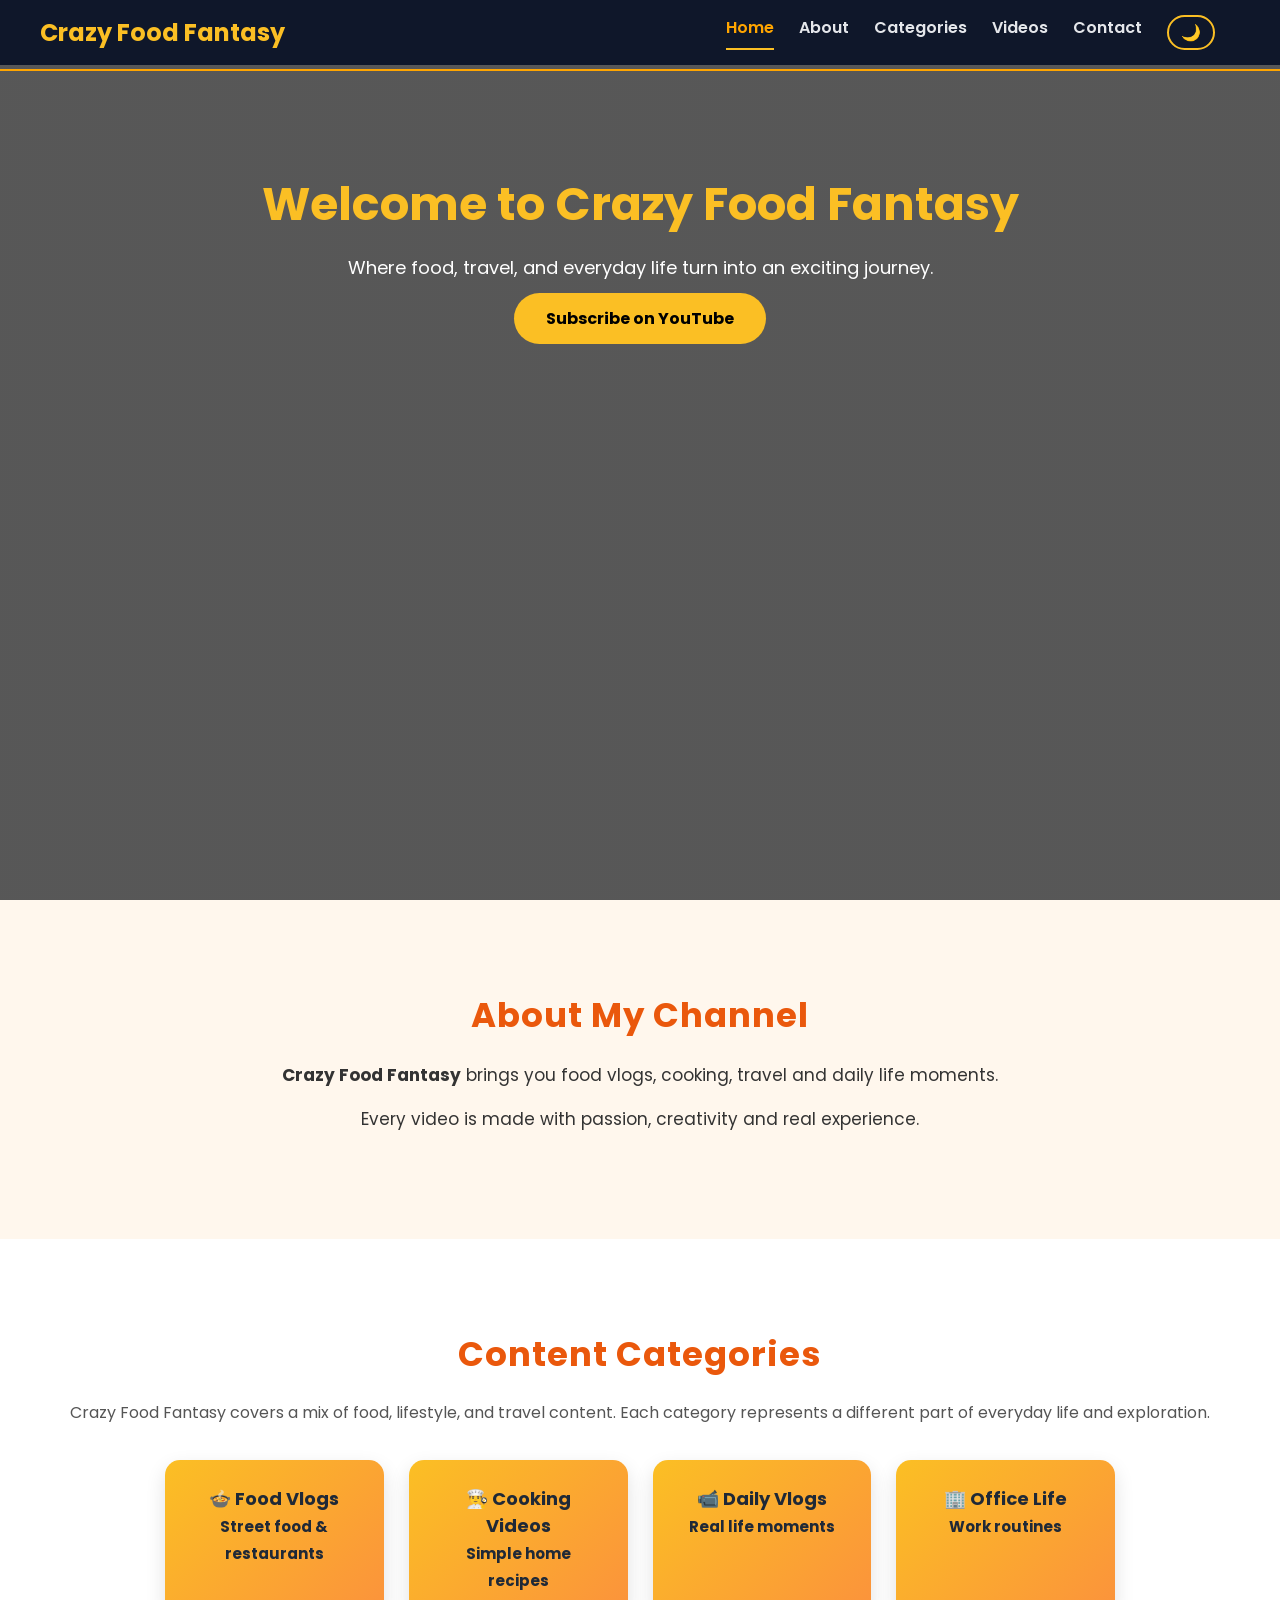
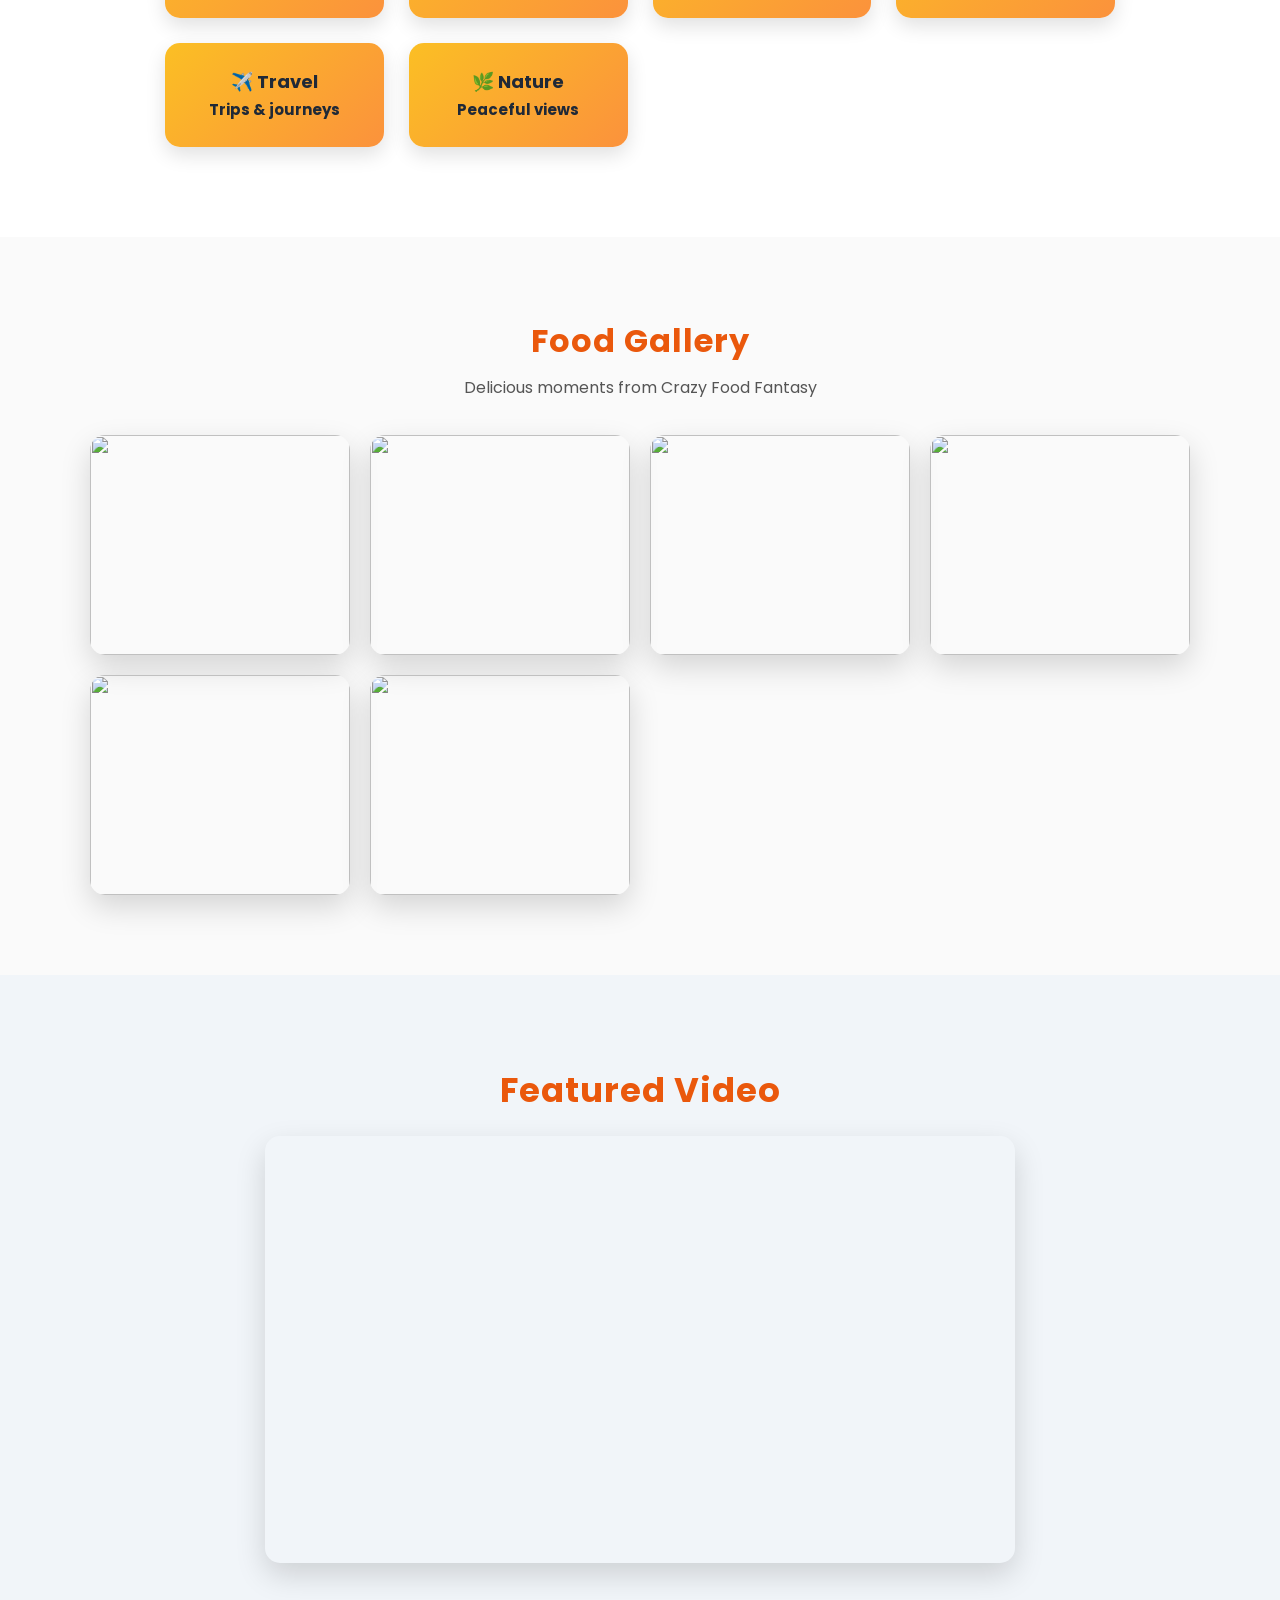
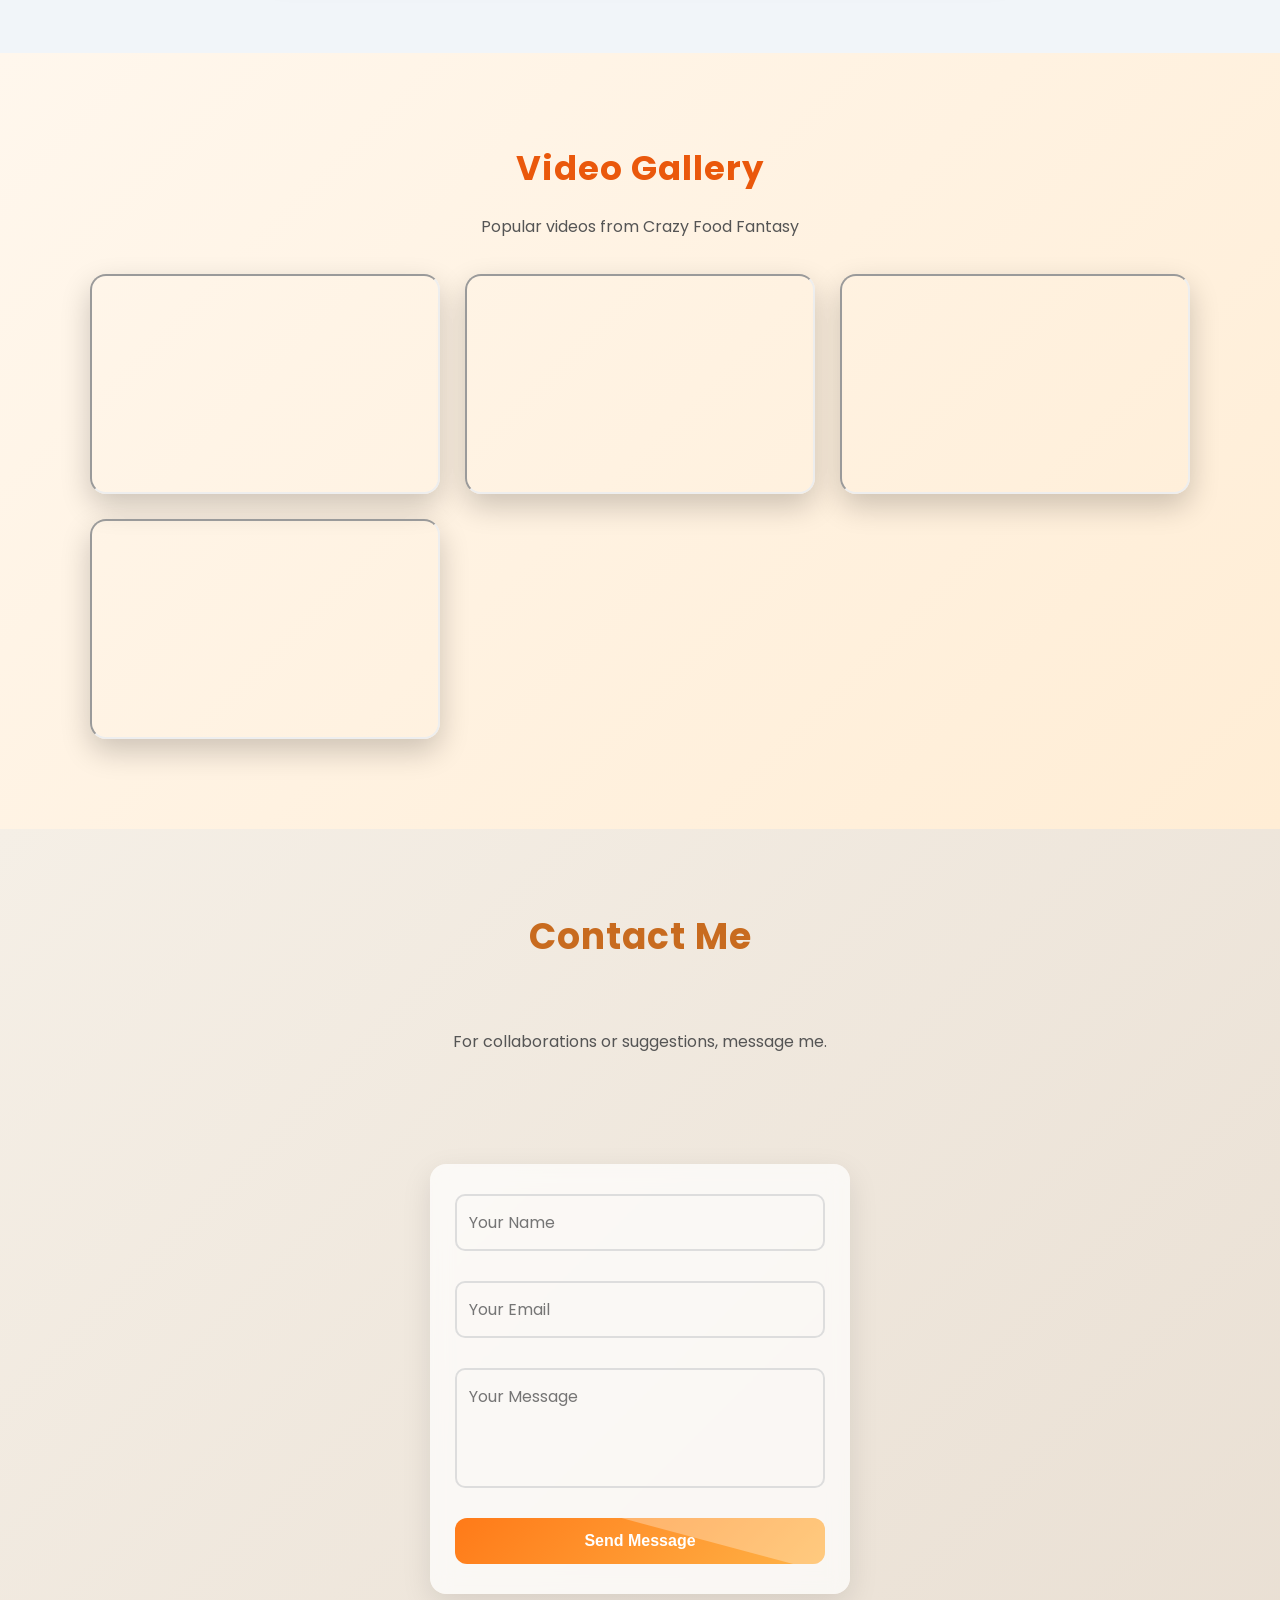
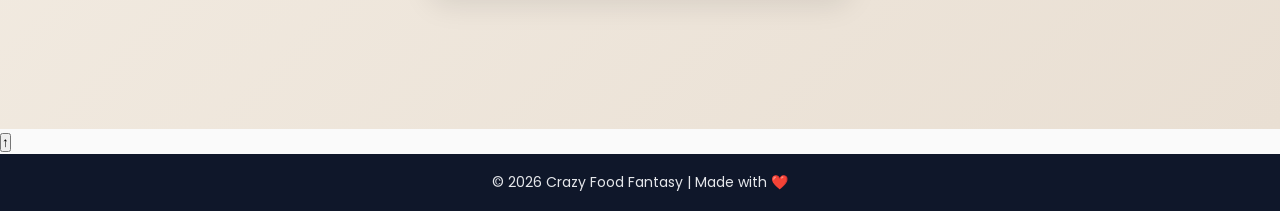
==== commit 36f268df: "Enhance user experience with loader and scroll button Added a page loader and a scroll-to-top button" ====
--- a/index.html
+++ b/index.html
@@ -2,6 +2,7 @@
 <html lang="en">
 
 <head> 
+
 <link rel="stylesheet" href="style.css">
 <!-- Google Fonts -->
 <link href="https://fonts.googleapis.com/css2?family=Poppins:wght@300;400;600;700&display=swap" rel="stylesheet">
@@ -27,6 +28,11 @@
 </head>
 
 <body>
+
+<!-- ===== PAGE LOADER ===== -->
+<div id="loader">
+    <div class="spinner"></div>
+</div>
 
 <header class="header">
     <div class="logo">Crazy Food Fantasy</div>
@@ -135,6 +141,9 @@
     </form>
 </section>
 
+<button id="scrollTopBtn">↑</button>
+
+
 <footer class="footer">
     © 2026 Crazy Food Fantasy | Made with ❤️
 </footer>
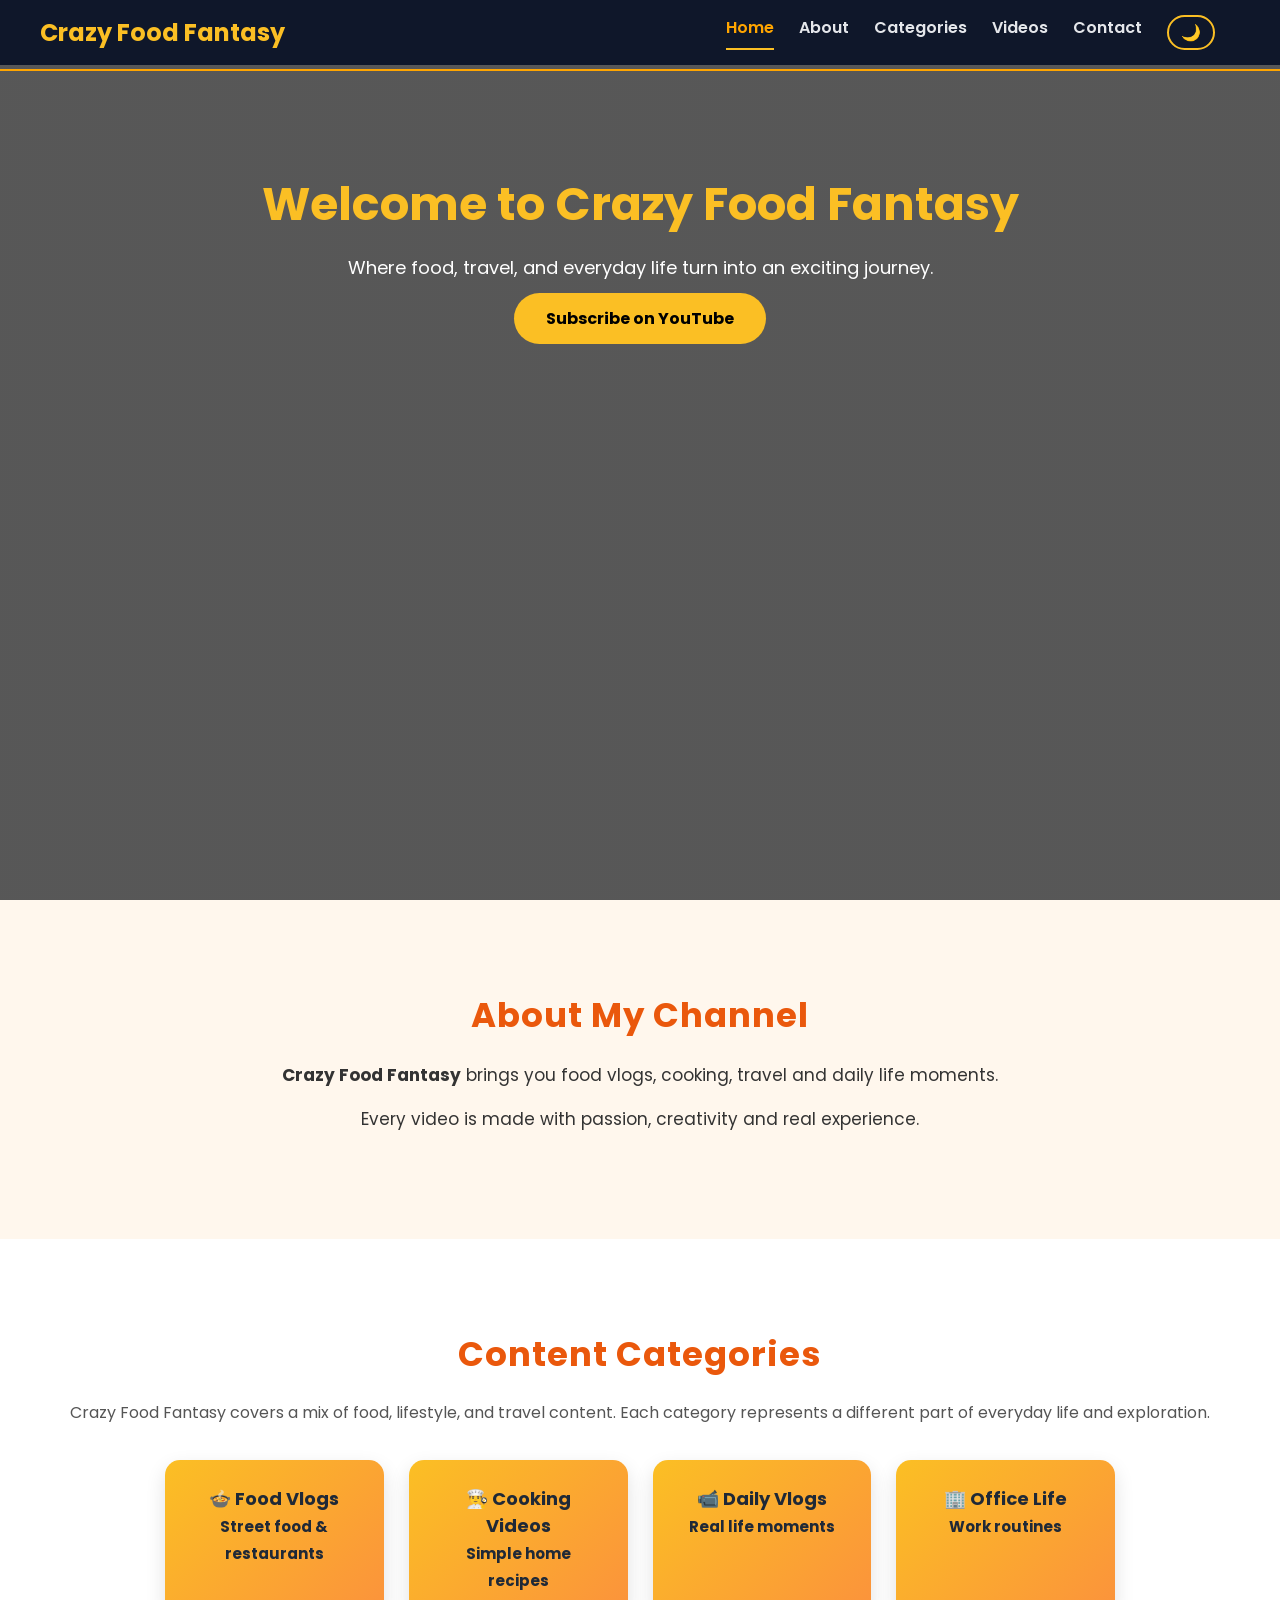
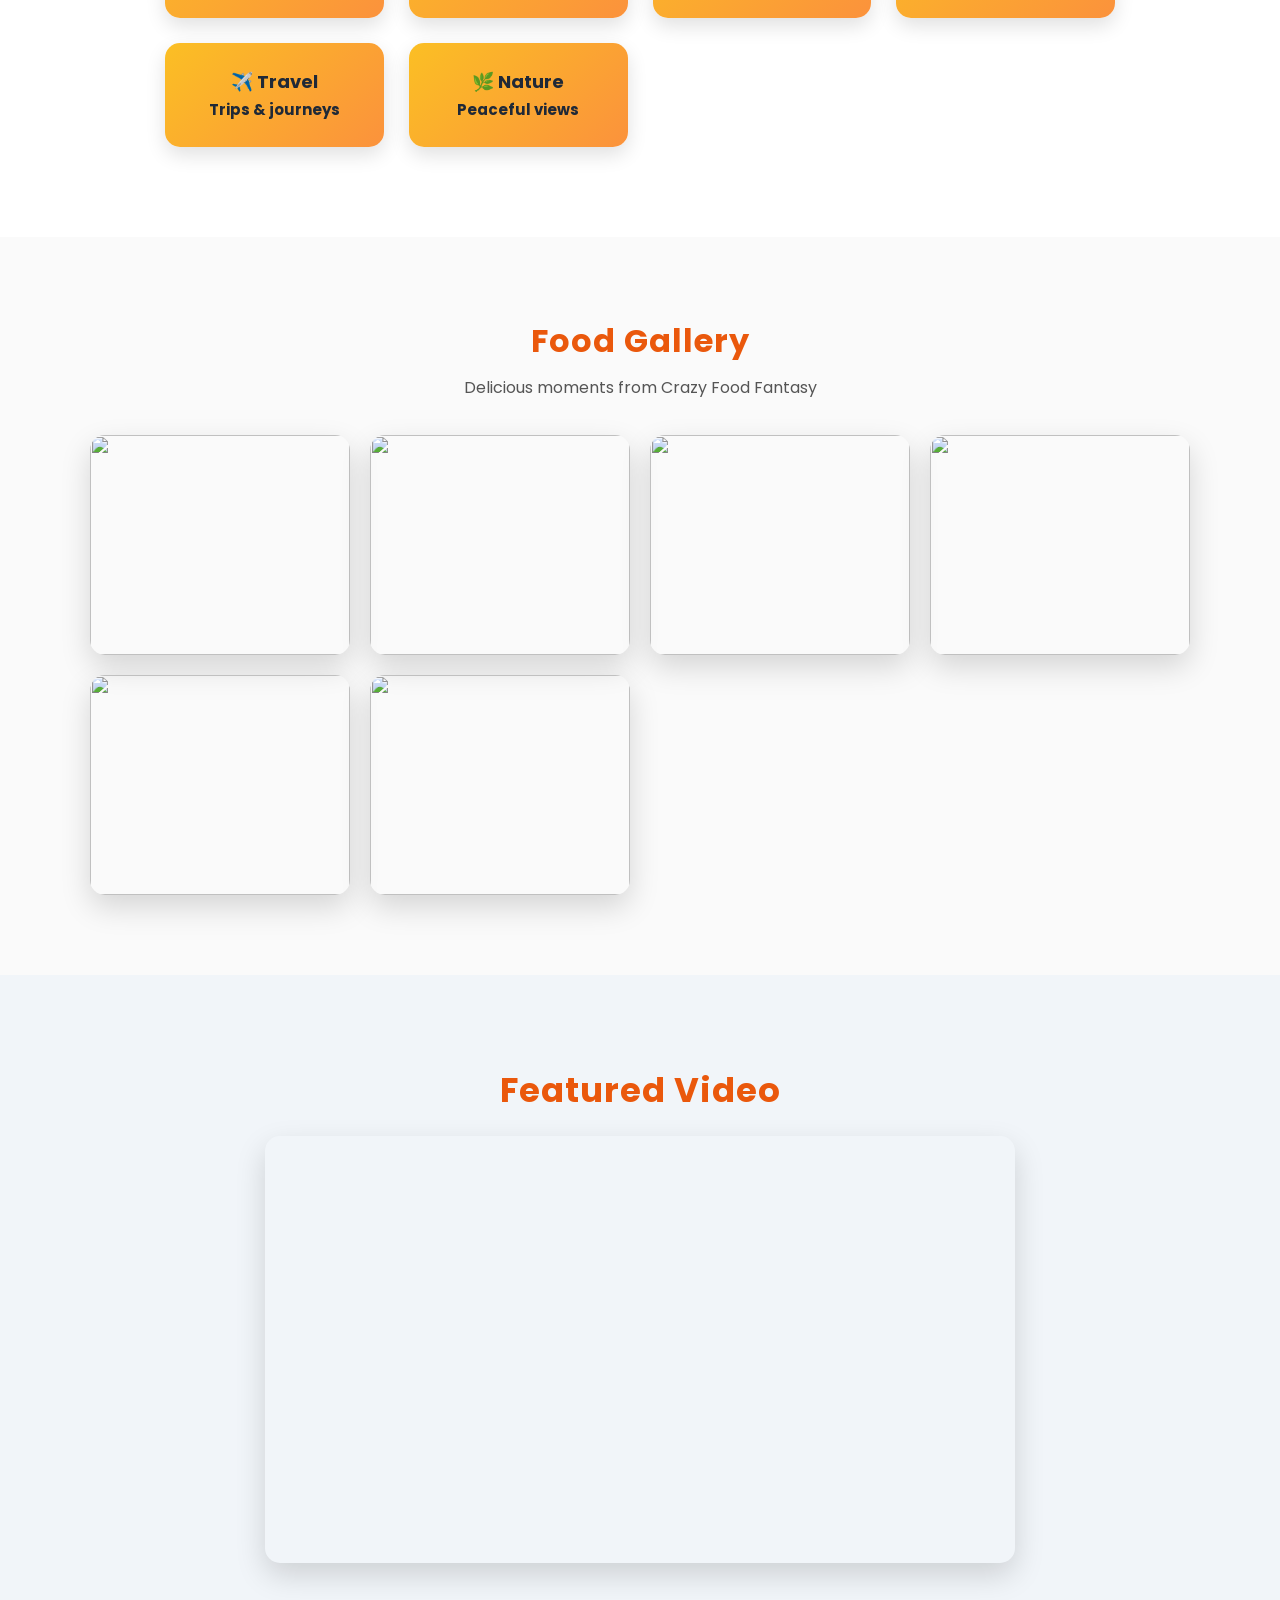
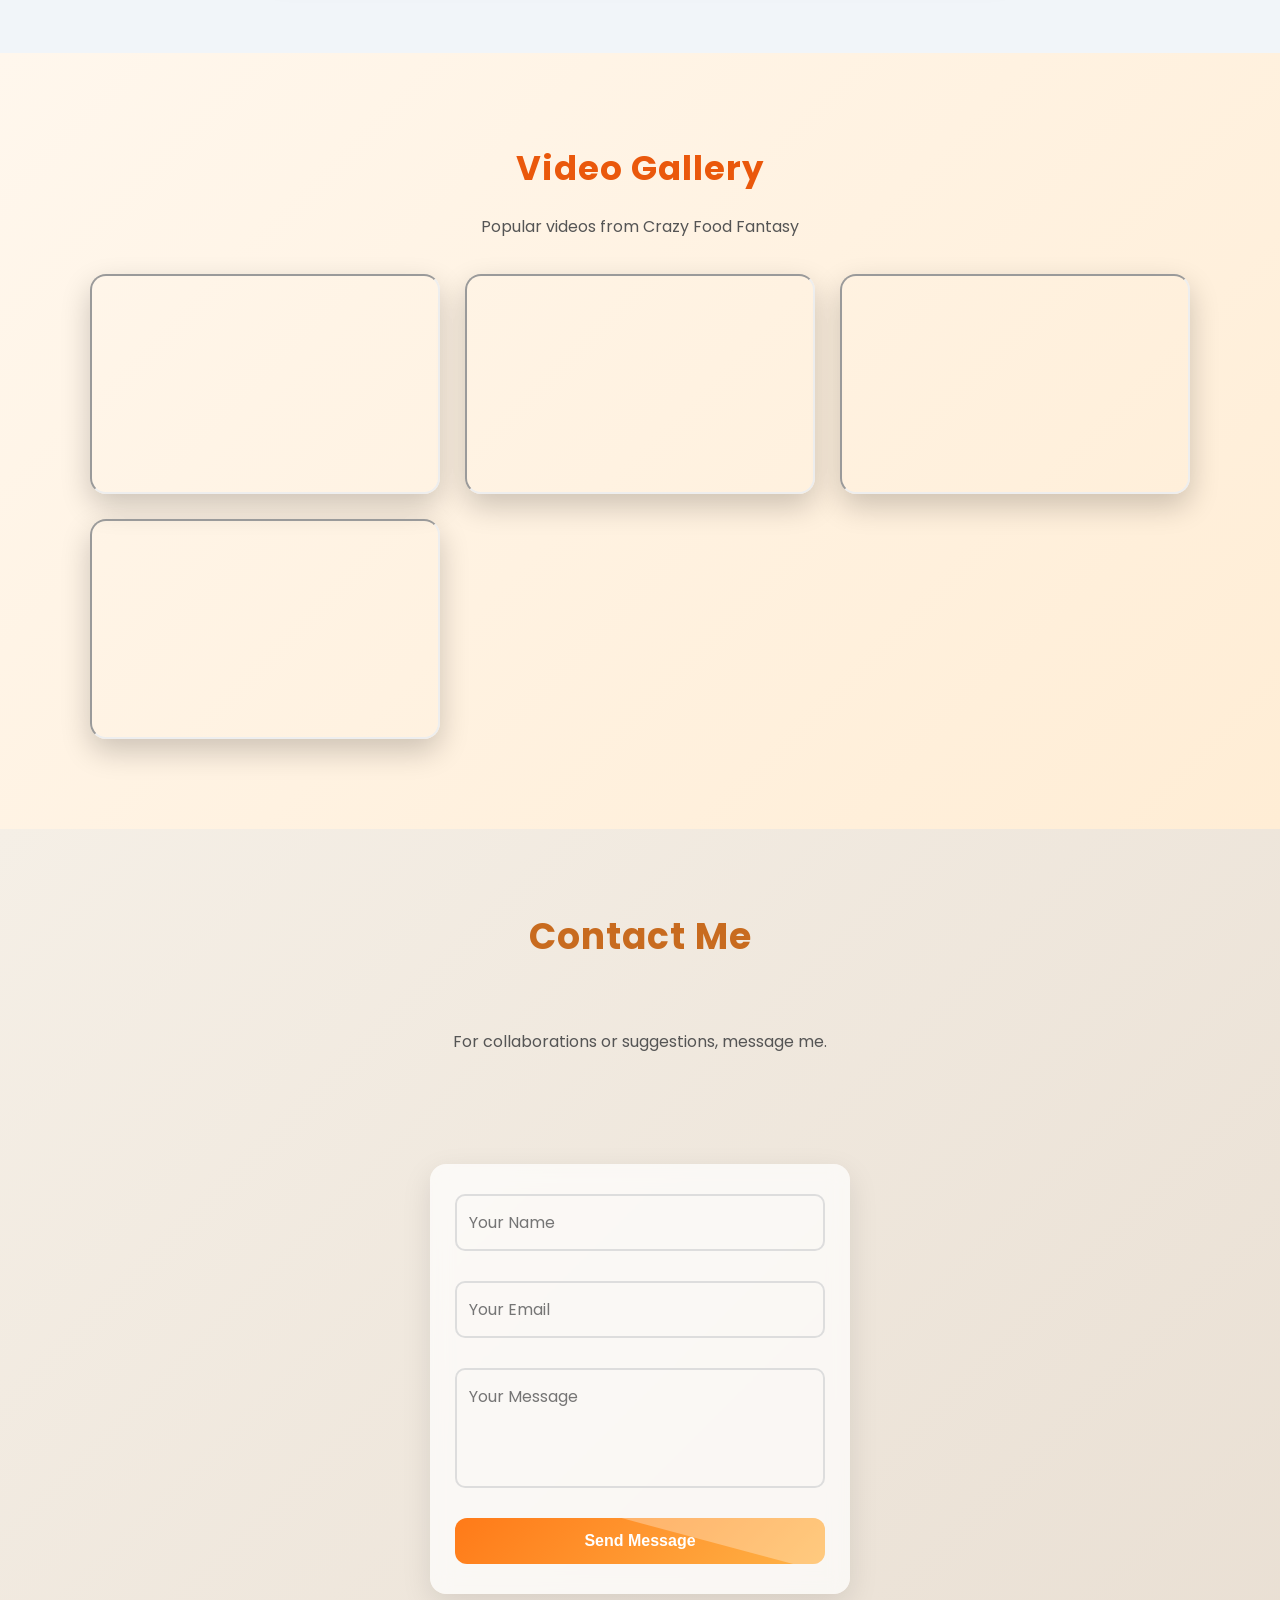
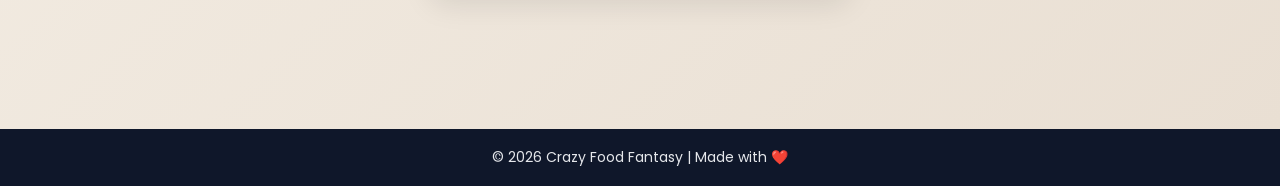
==== commit 22ba48ed: "Add favicon and clean up index.html Added favicon link and improved HTML structure." ====
--- a/index.html
+++ b/index.html
@@ -4,6 +4,7 @@
 <head> 
 
 <link rel="stylesheet" href="style.css">
+<link rel="icon" type="image/png" href="favicon.png">
 <!-- Google Fonts -->
 <link href="https://fonts.googleapis.com/css2?family=Poppins:wght@300;400;600;700&display=swap" rel="stylesheet">
 
@@ -151,3 +152,4 @@
 <script src="script.js"></script>
 </body>
 </html>
+
--- a/style.css
+++ b/style.css
@@ -955,3 +955,52 @@
 .form-status.error {
     color: #dc2626;
 }
+
+
+
+/* ===== PAGE LOADER ===== */
+#loader {
+    position: fixed;
+    width: 100%;
+    height: 100%;
+    background: #0f172a;
+    display: flex;
+    justify-content: center;
+    align-items: center;
+    z-index: 9999;
+}
+
+.spinner {
+    width: 60px;
+    height: 60px;
+    border: 6px solid #fbbf24;
+    border-top: 6px solid transparent;
+    border-radius: 50%;
+    animation: spin 1s linear infinite;
+}
+
+@keyframes spin {
+    100% { transform: rotate(360deg); }
+}
+
+body.loaded #loader {
+    opacity: 0;
+    visibility: hidden;
+    transition: 0.5s ease;
+}
+
+
+#scrollTopBtn {
+    position: fixed;
+    bottom: 30px;
+    right: 30px;
+    background: #f97316;
+    color: white;
+    border: none;
+    padding: 12px 16px;
+    border-radius: 50%;
+    font-size: 18px;
+    cursor: pointer;
+    display: none;
+    z-index: 999;
+}
--- a/style.css
+++ b/style.css
@@ -955,3 +955,52 @@
 .form-status.error {
     color: #dc2626;
 }
+
+
+
+/* ===== PAGE LOADER ===== */
+#loader {
+    position: fixed;
+    width: 100%;
+    height: 100%;
+    background: #0f172a;
+    display: flex;
+    justify-content: center;
+    align-items: center;
+    z-index: 9999;
+}
+
+.spinner {
+    width: 60px;
+    height: 60px;
+    border: 6px solid #fbbf24;
+    border-top: 6px solid transparent;
+    border-radius: 50%;
+    animation: spin 1s linear infinite;
+}
+
+@keyframes spin {
+    100% { transform: rotate(360deg); }
+}
+
+body.loaded #loader {
+    opacity: 0;
+    visibility: hidden;
+    transition: 0.5s ease;
+}
+
+
+#scrollTopBtn {
+    position: fixed;
+    bottom: 30px;
+    right: 30px;
+    background: #f97316;
+    color: white;
+    border: none;
+    padding: 12px 16px;
+    border-radius: 50%;
+    font-size: 18px;
+    cursor: pointer;
+    display: none;
+    z-index: 999;
+}
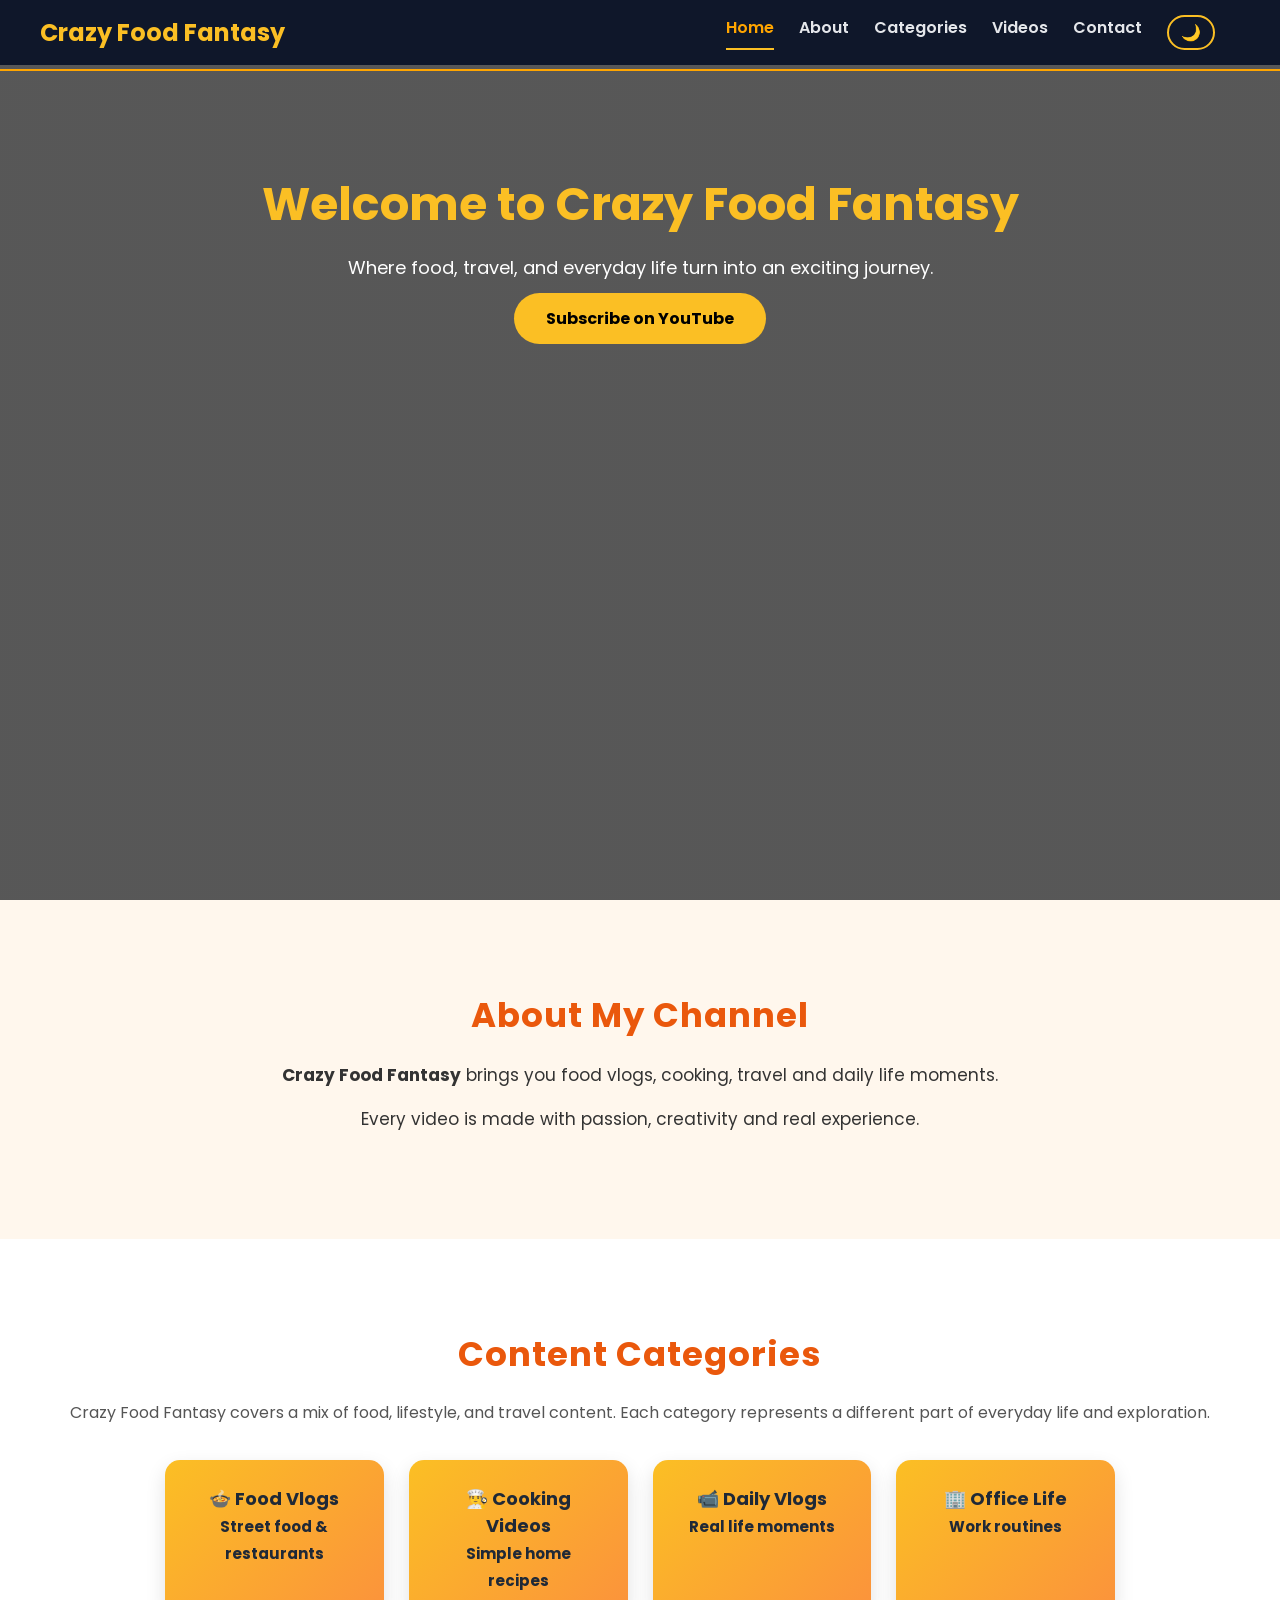
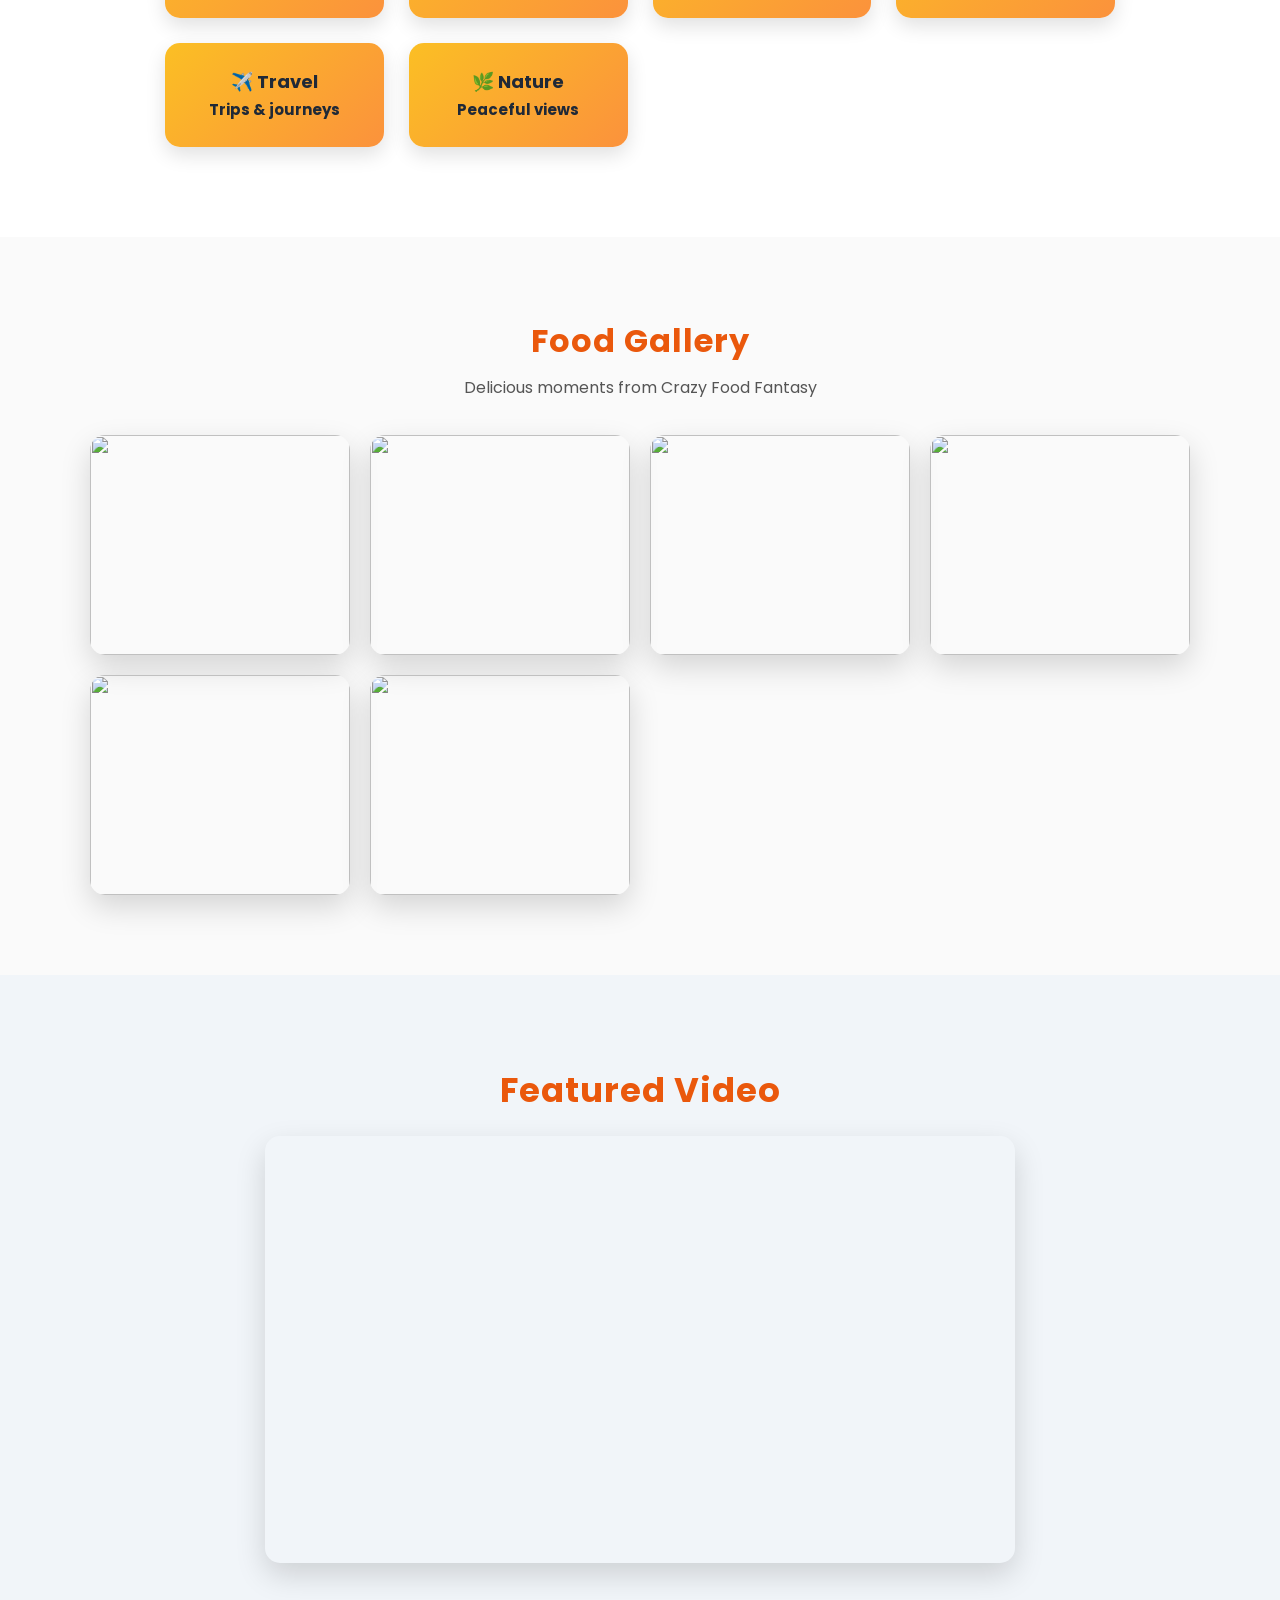
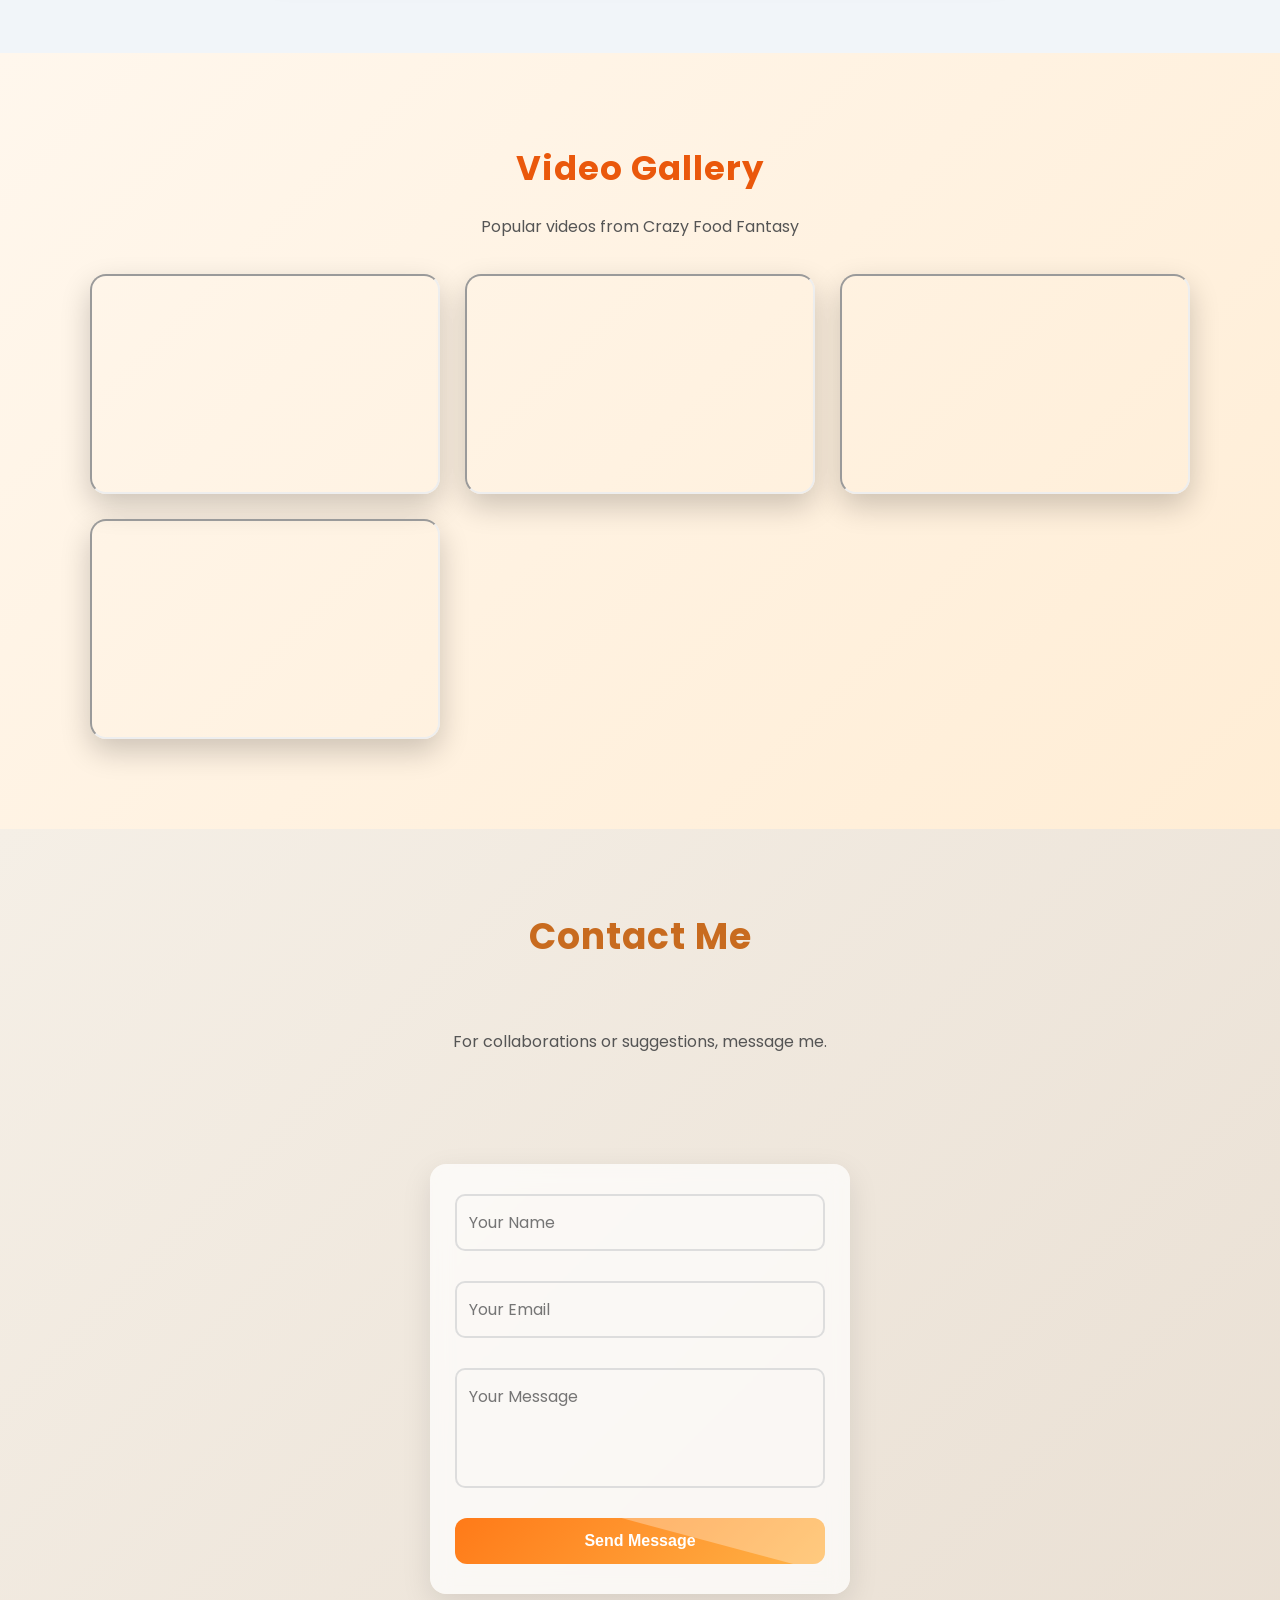
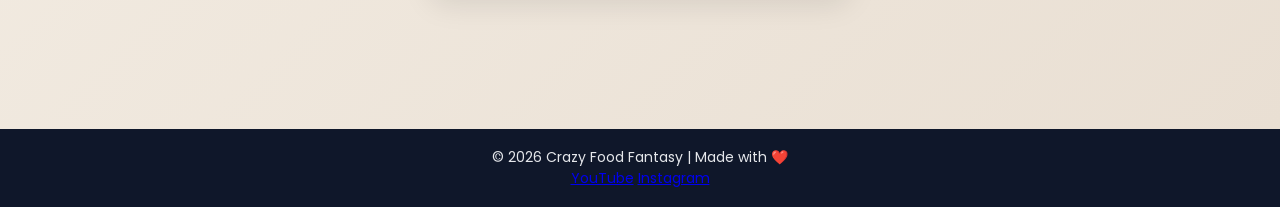
==== commit 3cf092ea: "Add social media links and update YouTube subscription link Updated the index.html file to include s" ====
--- a/index.html
+++ b/index.html
@@ -1,10 +1,9 @@
-<!DOCTYPE html>
+<!DOCTYPE html>  
 <html lang="en">
 
 <head> 
 
 <link rel="stylesheet" href="style.css">
-<link rel="icon" type="image/png" href="favicon.png">
 <!-- Google Fonts -->
 <link href="https://fonts.googleapis.com/css2?family=Poppins:wght@300;400;600;700&display=swap" rel="stylesheet">
 
@@ -25,8 +24,7 @@
     <!-- Author -->
     <meta name="author" content="khaja navaj">
 
-    <link rel="stylesheet" href="style.css">
-</head>
+  </head>
 
 <body>
 
@@ -54,7 +52,7 @@
 <section id="home" class="hero animate">
     <h1>Welcome to Crazy Food Fantasy</h1>
     <p>Where food, travel, and everyday life turn into an exciting journey.</p>
-    <a href="https://www.youtube.com" target="_blank" class="cta-btn">Subscribe on YouTube</a>
+    <a href="https://www.youtube.com/@Crazyfoodfantasy" target="_blank" class="cta-btn">Subscribe on YouTube</a>
 </section>
 
 <section id="about" class="about animate">
@@ -147,9 +145,12 @@
 
 <footer class="footer">
     © 2026 Crazy Food Fantasy | Made with ❤️
+    <div class="social-links">
+    <a href="https://www.youtube.com/@Crazyfoodfantasy" target="_blank">YouTube</a>
+    <a href="https://www.instagram.com/crazy_food_fantasy" target="_blank">Instagram</a>
+</div>
 </footer>
 
 <script src="script.js"></script>
 </body>
 </html>
-
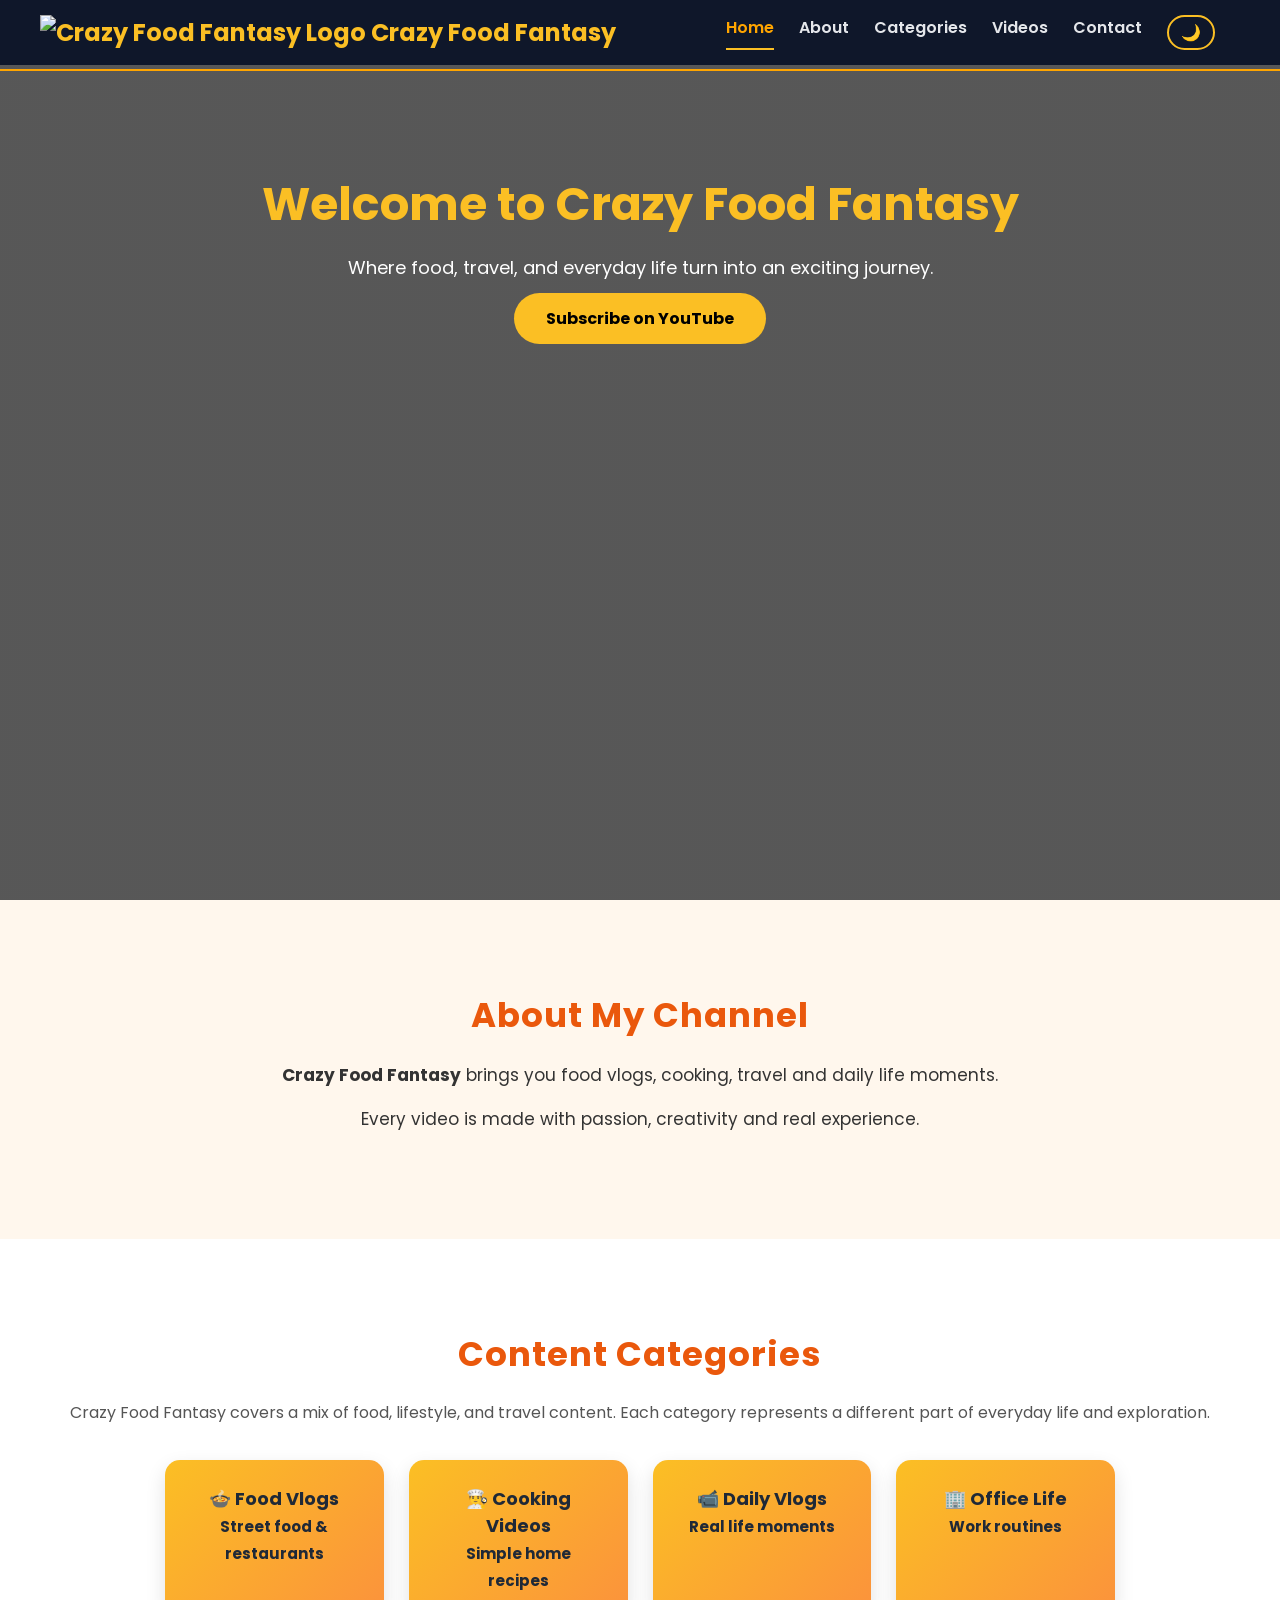
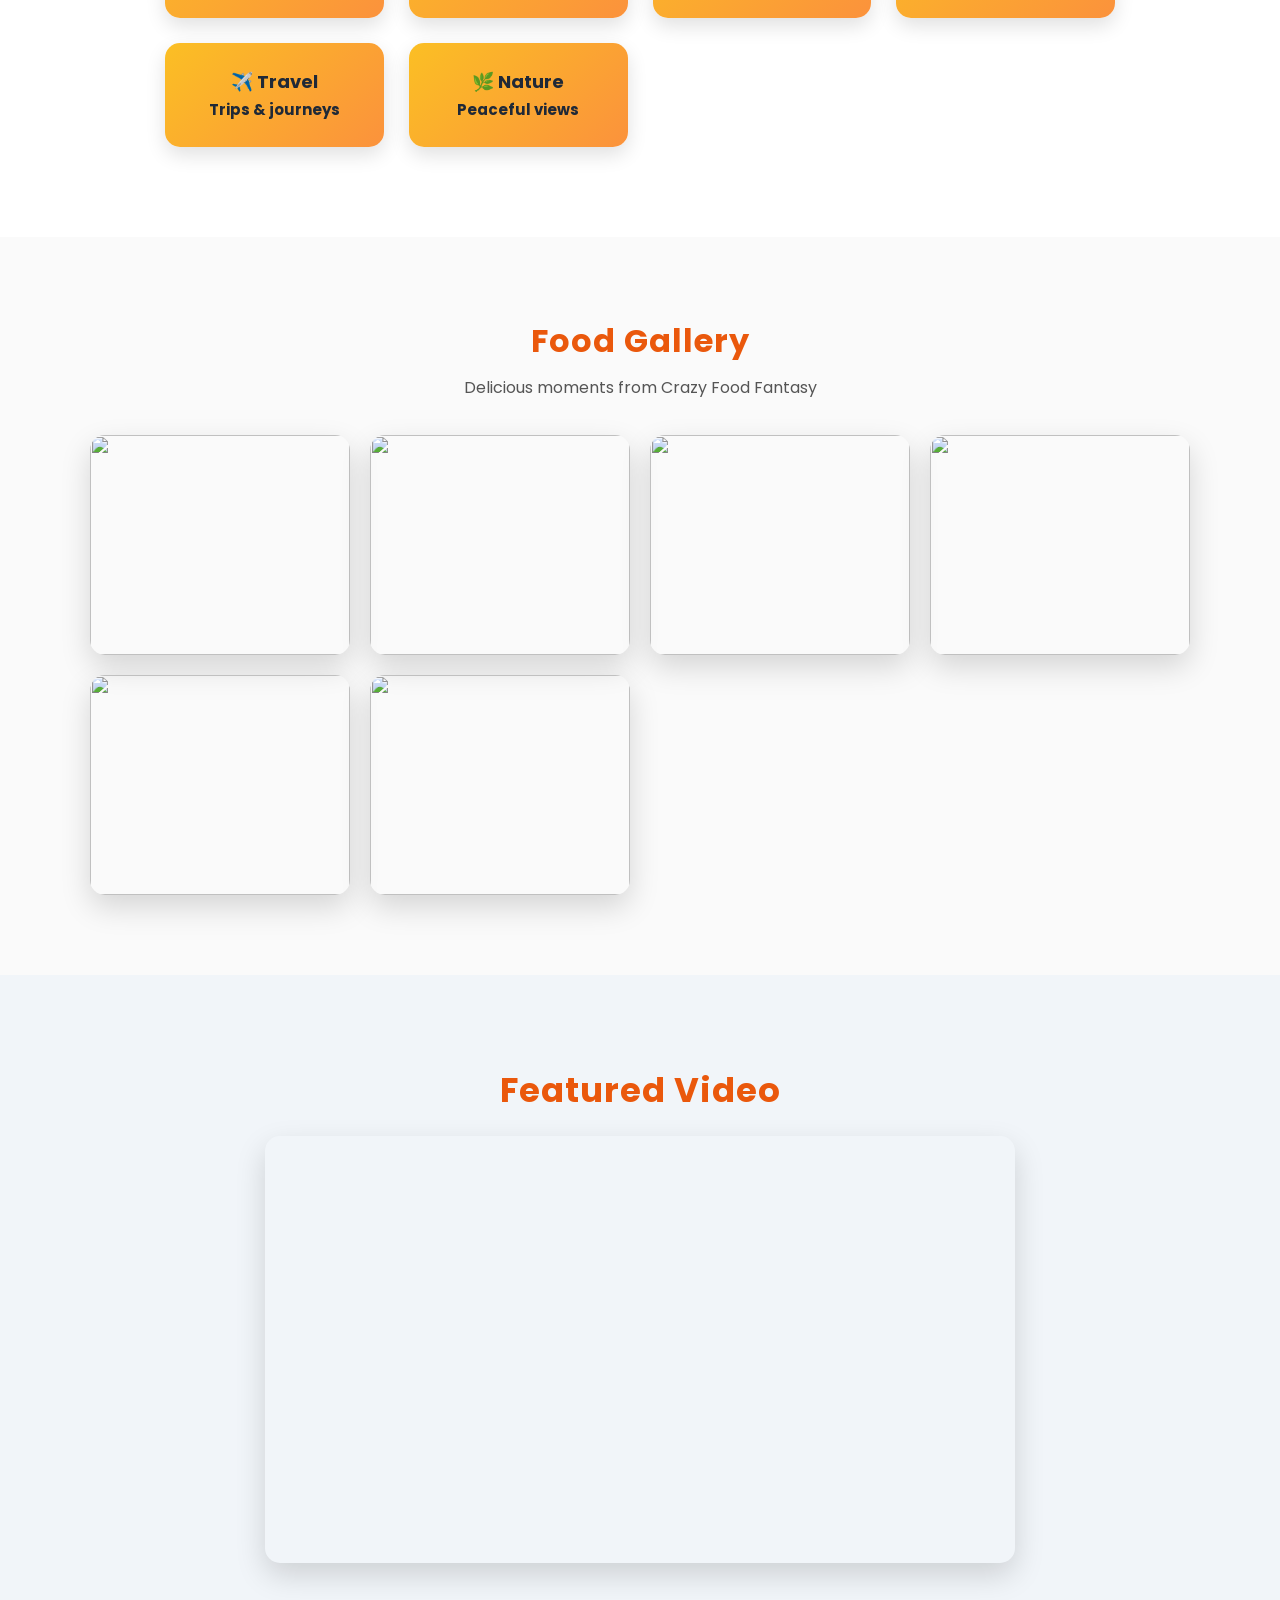
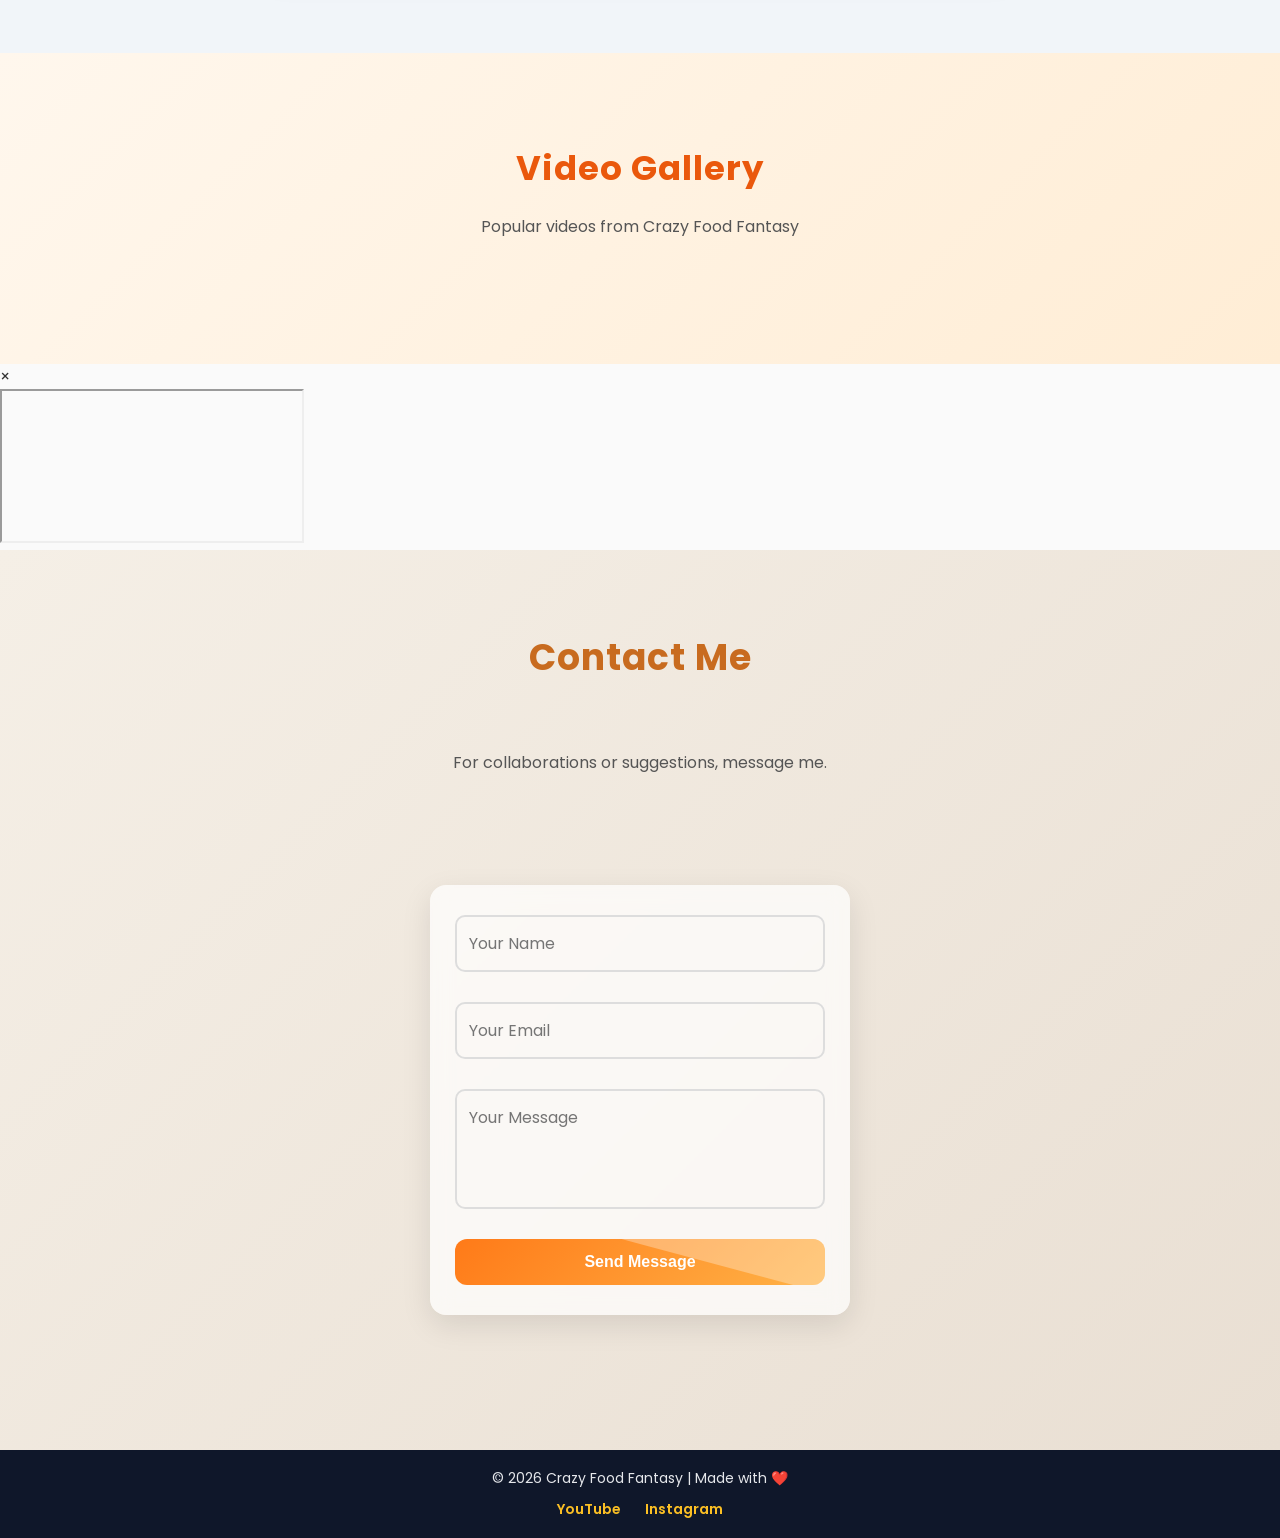
==== commit 6e0fe8b2: "Enhance SEO with Open Graph tags and logo update Added Open Graph meta tags for social sharing and u" ====
--- a/index.html
+++ b/index.html
@@ -24,7 +24,27 @@
     <!-- Author -->
     <meta name="author" content="khaja navaj">
 
-  </head>
+    <link rel="stylesheet" href="style.css">
+    
+
+    <!-- ===== SOCIAL SHARE PREVIEW (OG TAGS) ===== -->
+<meta property="og:title" content="Crazy Food Fantasy" />
+<meta property="og:description" content="Food vlogs, cooking videos, travel and daily lifestyle moments." />
+<meta property="og:type" content="website" />
+
+<!-- ✅ Replace with YOUR LIVE SITE URL -->
+<meta property="og:url" content="https://mahmmadrafi123.github.io/crazy-food-fantasy/" />
+
+<!-- ✅ Replace with YOUR LIVE SITE URL + /og-image.jpg -->
+<meta property="og:image" content="https://mahmmadrafi123.github.io/crazy-food-fantasy//og-image.jpeg" />
+
+<meta property="og:image:width" content="1200" />
+<meta property="og:image:height" content="630" />
+
+<meta name="twitter:card" content="summary_large_image" />
+
+
+</head>
 
 <body>
 
@@ -34,8 +54,10 @@
 </div>
 
 <header class="header">
-    <div class="logo">Crazy Food Fantasy</div>
-    
+    <div class="logo">
+  <img src="logo.jpeg" alt="Crazy Food Fantasy Logo">
+  <span>Crazy Food Fantasy</span>
+</div>
     <div class="hamburger" onclick="toggleMenu()">☰</div>
 
     <nav class="nav">
@@ -101,7 +123,7 @@
 <section id="featured-video" class="featured-video animate">
     <h2>Featured Video</h2>
     <div class="video-box">
-        <iframe src="https://www.youtube.com/embed/dQw4w9WgXcQ" allowfullscreen></iframe>
+        <iframe src="https://www.youtube.com/embed/ln9NQ_dCxqk" allowfullscreen></iframe>
     </div>
 </section>
 
@@ -109,12 +131,23 @@
     <h2>Video Gallery</h2>
     <p class="section-desc">Popular videos from Crazy Food Fantasy</p>
 
-    <div class="video-grid">
-        <iframe src="https://www.youtube.com/embed/dQw4w9WgXcQ" allowfullscreen></iframe>
-        <iframe src="https://www.youtube.com/embed/ysz5S6PUM-U" allowfullscreen></iframe>
-        <iframe src="https://www.youtube.com/embed/tgbNymZ7vqY" allowfullscreen></iframe>
-        <iframe src="https://www.youtube.com/embed/l482T0yNkeo" allowfullscreen></iframe>
+    <!-- Video cards will be generated by JavaScript -->
+    <div class="video-cards-grid" id="videoGrid"></div>
+</section>
+
+<!-- VIDEO POPUP MODAL -->
+<div id="videoPopup" class="video-popup">
+    <span class="close" onclick="closeVideo()">×</span>
+    <div class="video-popup-inner">
+        <iframe id="videoFrame"
+                src=""
+                title="YouTube video player"
+                allow="accelerometer; autoplay; clipboard-write; encrypted-media; gyroscope; picture-in-picture"
+                allowfullscreen>
+        </iframe>
     </div>
+</div>
+
 </section>
 
 <section id="contact" class="contact animate">
@@ -146,8 +179,9 @@
 <footer class="footer">
     © 2026 Crazy Food Fantasy | Made with ❤️
     <div class="social-links">
-    <a href="https://www.youtube.com/@Crazyfoodfantasy" target="_blank">YouTube</a>
-    <a href="https://www.instagram.com/crazy_food_fantasy" target="_blank">Instagram</a>
+  <a class="social-btn yt" href="https://www.youtube.com/@Crazyfoodfantasy" target="_blank" rel="noopener">YouTube</a>
+  <a class="social-btn ig" href="https://www.instagram.com/crazy_food_fantasy" target="_blank" rel="noopener">Instagram</a>
+</div>
 </div>
 </footer>
 
--- a/style.css
+++ b/style.css
@@ -1004,3 +1004,42 @@
     display: none;
     z-index: 999;
 }
+
+
+
+/* ===== SOCIAL LINKS ===== */
+.social-links {
+    margin-top: 10px;
+}
+
+.social-links a {
+    margin: 0 10px;
+    text-decoration: none;
+    color: #fbbf24;
+    font-weight: 600;
+    transition: 0.3s;
+}
+
+.social-links a:hover {
+    color: #ffffff;
+}
+
+
+
+/* ===== FINAL FIX: KEEP CATEGORY GRID ALWAYS PERFECT ===== */
+.category-grid{
+  display:grid;
+  grid-template-columns:repeat(auto-fit,minmax(200px,1fr));
+  gap:25px;
+  max-width:950px;
+  margin:auto;
+}
+.category-grid .card{
+  background:linear-gradient(135deg,#fbbf24,#fb923c);
+  padding:25px;
+  font-weight:bold;
+  font-size:18px;
+  border-radius:15px;
+  color:#1f2937;
+  box-shadow:0 8px 20px rgba(0,0,0,0.12);
+}
--- a/style.css
+++ b/style.css
@@ -1004,3 +1004,42 @@
     display: none;
     z-index: 999;
 }
+
+
+
+/* ===== SOCIAL LINKS ===== */
+.social-links {
+    margin-top: 10px;
+}
+
+.social-links a {
+    margin: 0 10px;
+    text-decoration: none;
+    color: #fbbf24;
+    font-weight: 600;
+    transition: 0.3s;
+}
+
+.social-links a:hover {
+    color: #ffffff;
+}
+
+
+
+/* ===== FINAL FIX: KEEP CATEGORY GRID ALWAYS PERFECT ===== */
+.category-grid{
+  display:grid;
+  grid-template-columns:repeat(auto-fit,minmax(200px,1fr));
+  gap:25px;
+  max-width:950px;
+  margin:auto;
+}
+.category-grid .card{
+  background:linear-gradient(135deg,#fbbf24,#fb923c);
+  padding:25px;
+  font-weight:bold;
+  font-size:18px;
+  border-radius:15px;
+  color:#1f2937;
+  box-shadow:0 8px 20px rgba(0,0,0,0.12);
+}
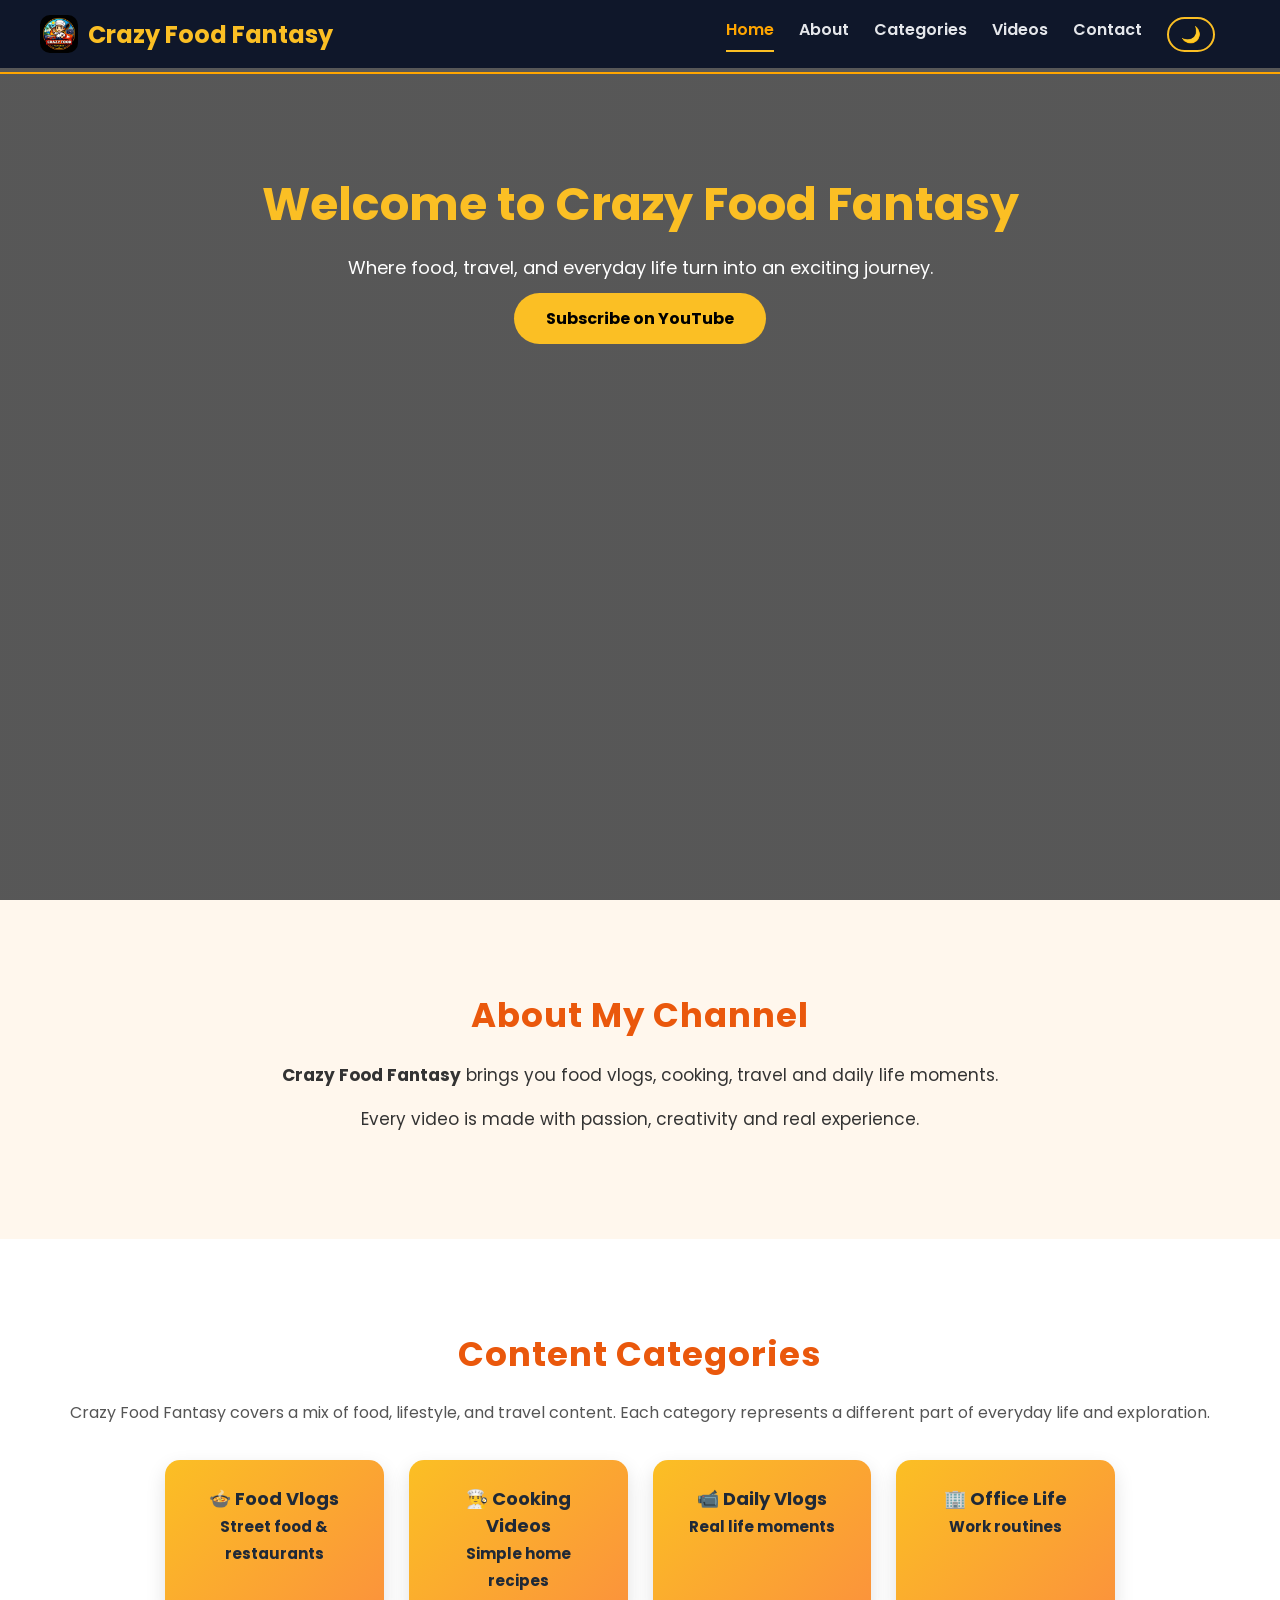
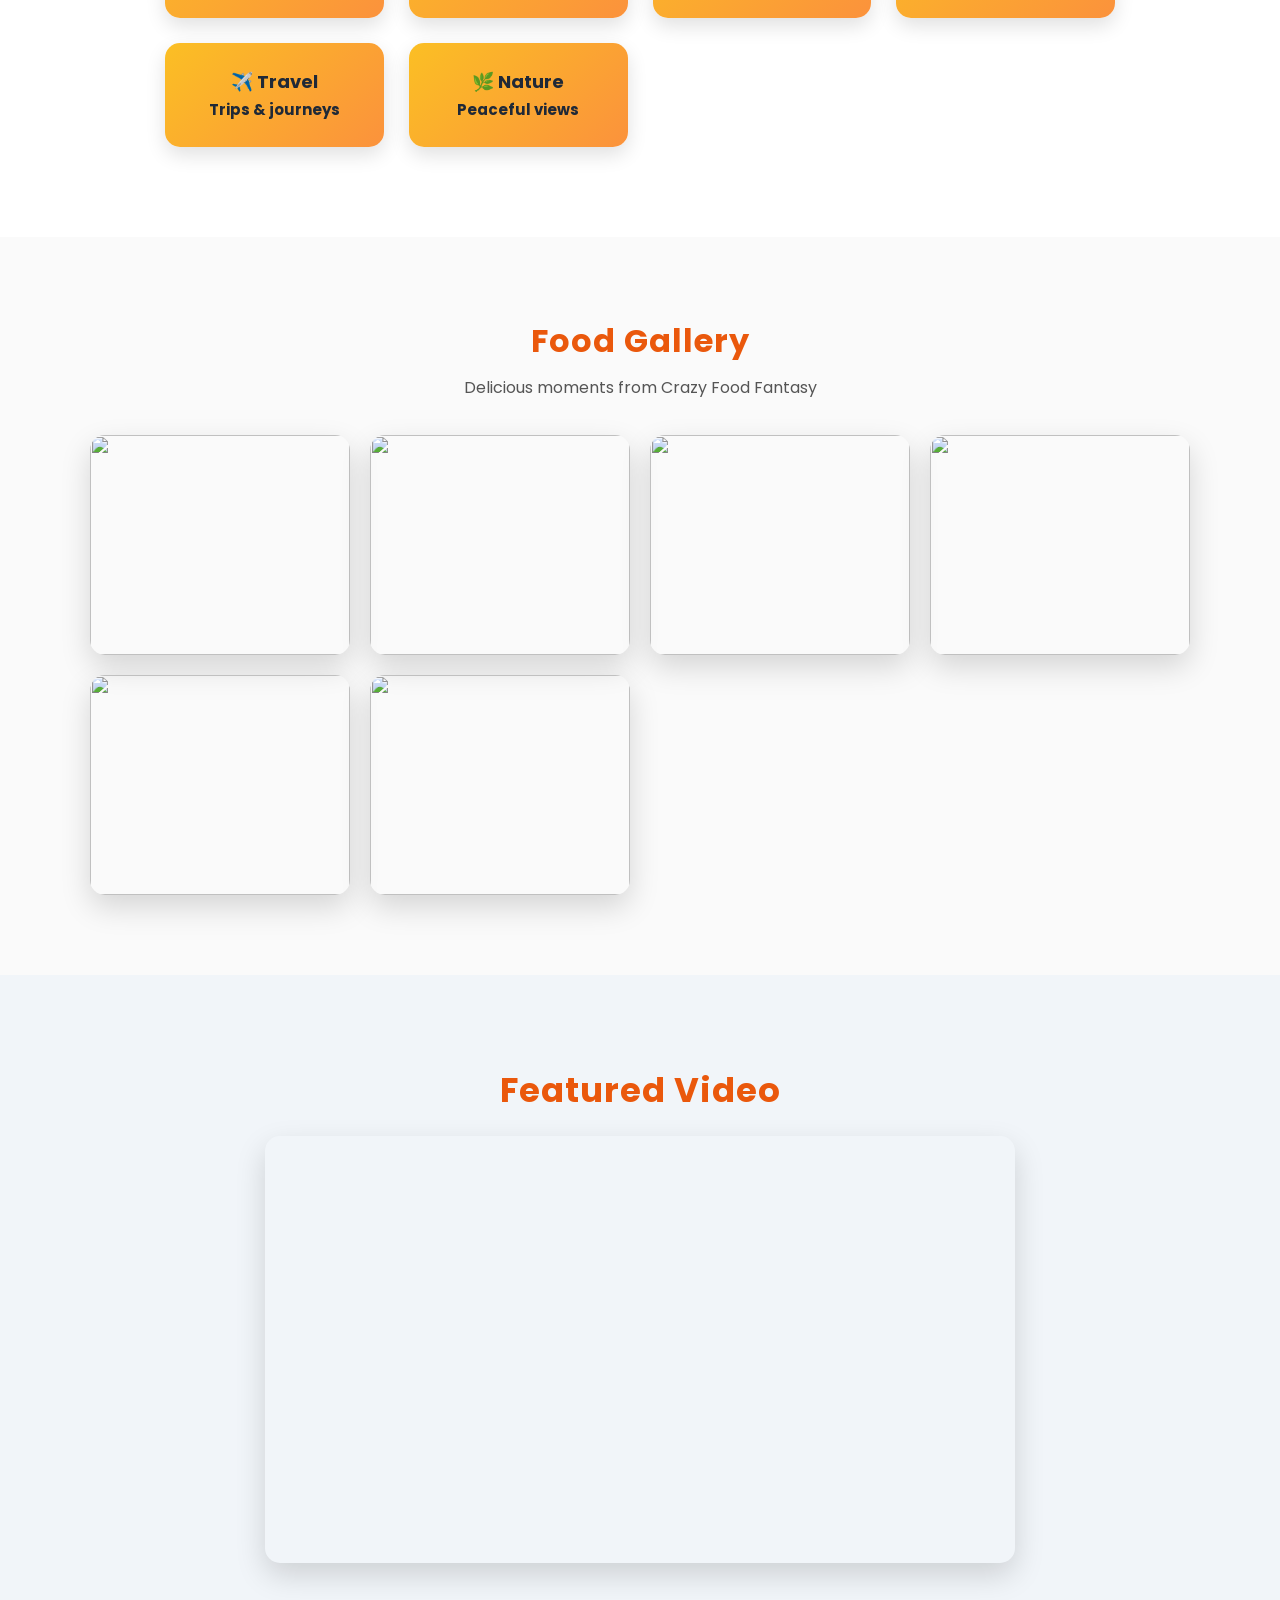
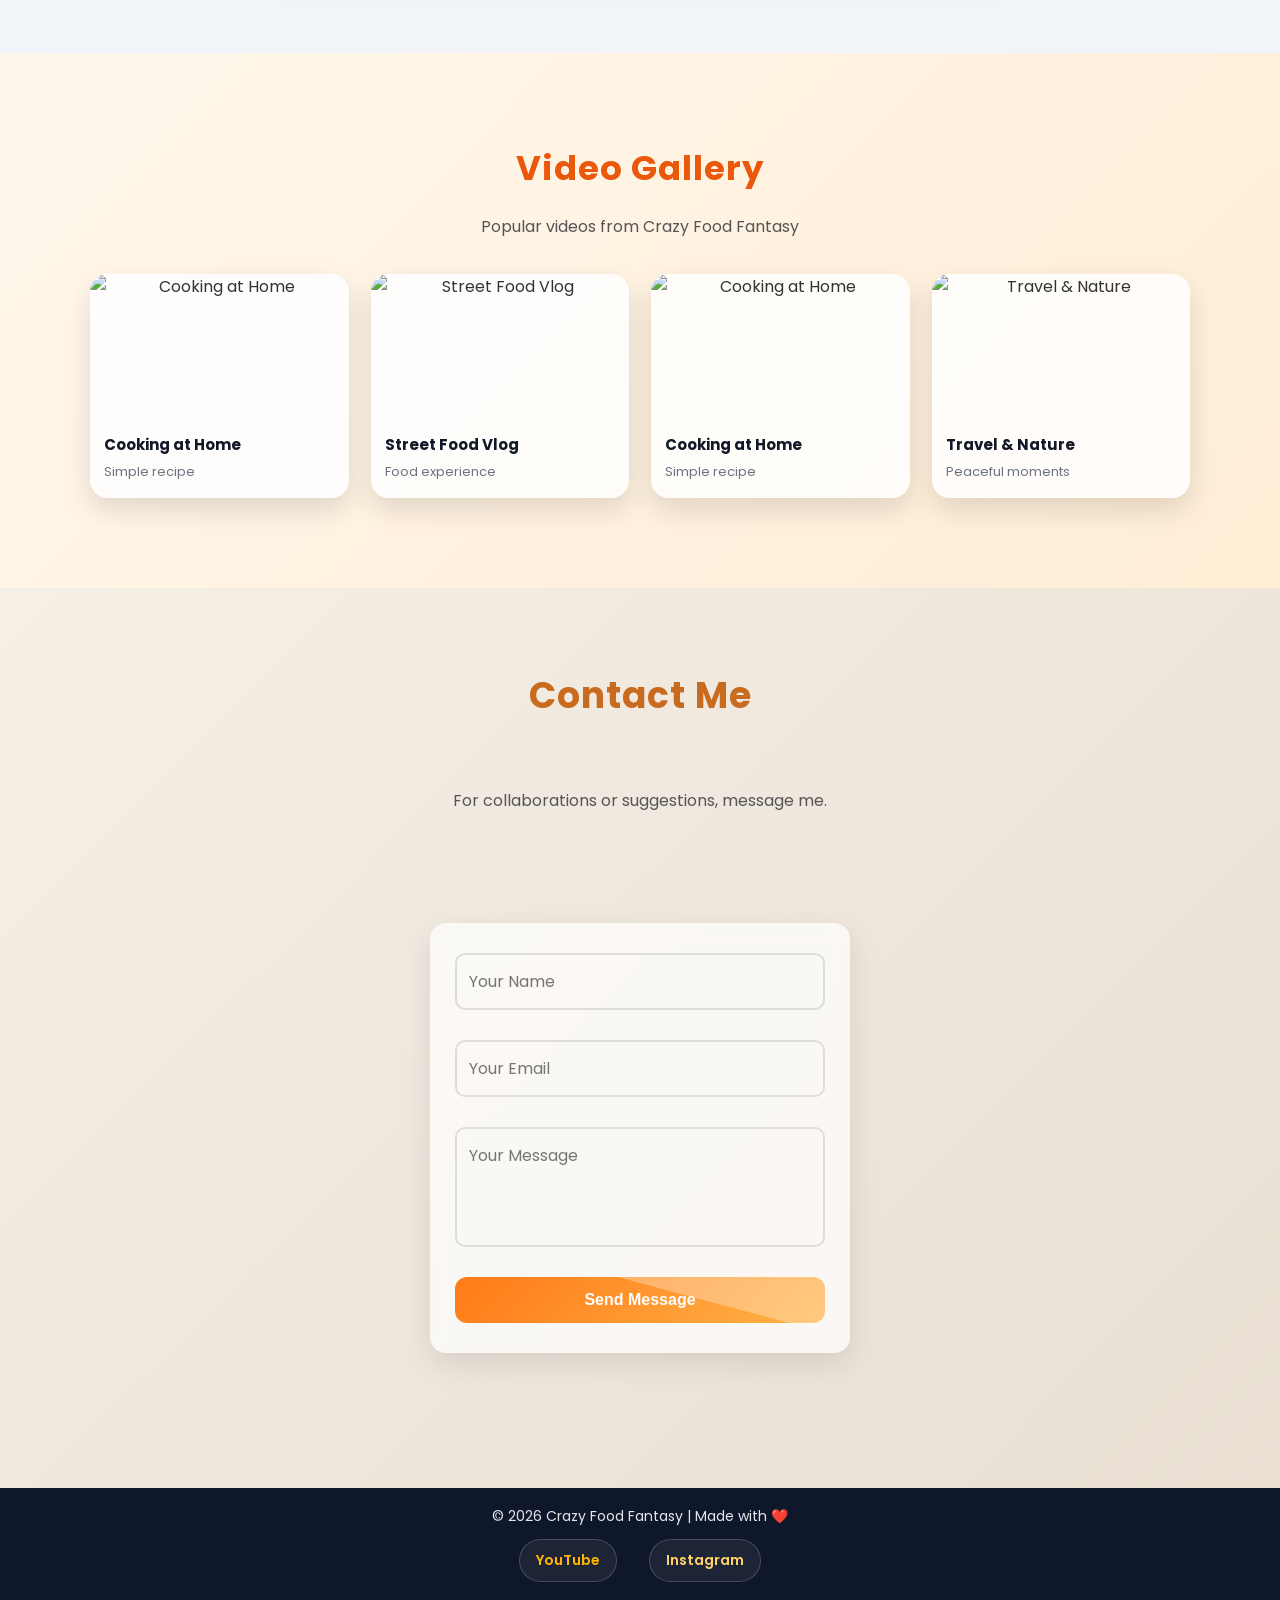
==== commit cd63275f: "Add favicon to index.html Added favicon link to the head section." ====
--- a/index.html
+++ b/index.html
@@ -4,6 +4,8 @@
 <head> 
 
 <link rel="stylesheet" href="style.css">
+<link rel="icon" type="image/jpeg" href="favicon.jpeg">
+
 <!-- Google Fonts -->
 <link href="https://fonts.googleapis.com/css2?family=Poppins:wght@300;400;600;700&display=swap" rel="stylesheet">
 
@@ -188,3 +190,4 @@
 <script src="script.js"></script>
 </body>
 </html>
+
--- a/style.css
+++ b/style.css
@@ -680,7 +680,7 @@
 
 .video-grid iframe {
     width: 100%;
-    height: 220px;
+    height: 360px;
     border-radius: 16px;
     box-shadow: 0 12px 30px rgba(0,0,0,0.2);
     transition: transform 0.4s ease;
@@ -1043,3 +1043,148 @@
   color:#1f2937;
   box-shadow:0 8px 20px rgba(0,0,0,0.12);
 }
+
+
+
+
+/* ================= VIDEO GALLERY (FAST + PREMIUM) ================= */
+.video-cards-grid{
+    display:grid;
+    grid-template-columns: repeat(auto-fit, minmax(240px, 1fr));
+    gap: 22px;
+    max-width: 1100px;
+    margin: 0 auto;
+}
+
+.video-card{
+    background: rgba(255,255,255,0.85);
+    border-radius: 18px;
+    overflow: hidden;
+    box-shadow: 0 12px 28px rgba(0,0,0,0.12);
+    cursor: pointer;
+    transition: transform .25s ease, box-shadow .25s ease;
+}
+
+.video-card:hover{
+    transform: translateY(-6px);
+    box-shadow: 0 18px 40px rgba(0,0,0,0.18);
+}
+
+.video-thumb{
+    width:100%;
+    aspect-ratio: 16/9;
+    object-fit: cover;
+    display:block;
+}
+
+.video-card-body{
+    padding: 14px 14px 16px;
+    text-align: left;
+}
+
+.video-card-title{
+    font-weight: 700;
+    font-size: 15px;
+    color: #111827;
+    margin-bottom: 6px;
+}
+
+.video-card-sub{
+    font-size: 13px;
+    color: #6b7280;
+}
+
+/* DARK MODE SUPPORT */
+body.dark .video-card{
+    background: rgba(2,6,23,0.75);
+}
+body.dark .video-card-title{
+    color: #e5e7eb;
+}
+body.dark .video-card-sub{
+    color: #9ca3af;
+}
+
+/* ================= VIDEO POPUP ================= */
+.video-popup{
+    display:none;
+    position: fixed;
+    inset: 0;
+    background: rgba(0,0,0,0.86);
+    z-index: 9999;
+    justify-content: center;
+    align-items: center;
+    padding: 20px;
+}
+
+.video-popup-inner{
+    width: min(960px, 95vw);
+    aspect-ratio: 16/9;
+    border-radius: 16px;
+    overflow: hidden;
+    box-shadow: 0 18px 60px rgba(0,0,0,0.35);
+}
+
+.video-popup iframe{
+    width:100%;
+    height:100%;
+    border:0;
+}
+
+.video-popup .close{
+    position: absolute;
+    top: 16px;
+    right: 22px;
+    font-size: 42px;
+    color: white;
+    cursor: pointer;
+}
+
+
+.logo { display:flex; align-items:center; gap:10px; }
+.logo img { width:38px; height:38px; border-radius:10px; object-fit:cover; }
+.logo span { font-size:24px; font-weight:700; color:#fbbf24; }
+
+
+/* ===== SOCIAL BUTTONS (Footer) ===== */
+.social-links{
+  display:flex;
+  gap:12px;
+  justify-content:center;
+  flex-wrap:wrap;
+  margin-top:12px;
+}
+
+.social-btn{
+  display:inline-flex;
+  align-items:center;
+  justify-content:center;
+  padding:10px 16px;
+  border-radius:999px;
+  text-decoration:none;
+  font-weight:700;
+  font-size:14px;
+  border:1px solid rgba(255,255,255,0.18);
+  background: rgba(255,255,255,0.06);
+  color:#fbbf24;
+  transition: transform .2s ease, background .2s ease, box-shadow .2s ease;
+}
+
+.social-btn:hover{
+  transform: translateY(-2px);
+  background: rgba(255,255,255,0.12);
+  box-shadow: 0 10px 25px rgba(0,0,0,0.18);
+}
+
+.social-btn:active{
+  transform: scale(0.98);
+}
+
+/* Optional: tiny platform hint color */
+.social-btn.yt{ color:#ffb703; }
+.social-btn.ig{ color:#ffd166; }
+
+body.dark .social-btn{
+  border:1px solid rgba(255,255,255,0.14);
+  background: rgba(255,255,255,0.04);
+}
--- a/style.css
+++ b/style.css
@@ -680,7 +680,7 @@
 
 .video-grid iframe {
     width: 100%;
-    height: 220px;
+    height: 360px;
     border-radius: 16px;
     box-shadow: 0 12px 30px rgba(0,0,0,0.2);
     transition: transform 0.4s ease;
@@ -1043,3 +1043,148 @@
   color:#1f2937;
   box-shadow:0 8px 20px rgba(0,0,0,0.12);
 }
+
+
+
+
+/* ================= VIDEO GALLERY (FAST + PREMIUM) ================= */
+.video-cards-grid{
+    display:grid;
+    grid-template-columns: repeat(auto-fit, minmax(240px, 1fr));
+    gap: 22px;
+    max-width: 1100px;
+    margin: 0 auto;
+}
+
+.video-card{
+    background: rgba(255,255,255,0.85);
+    border-radius: 18px;
+    overflow: hidden;
+    box-shadow: 0 12px 28px rgba(0,0,0,0.12);
+    cursor: pointer;
+    transition: transform .25s ease, box-shadow .25s ease;
+}
+
+.video-card:hover{
+    transform: translateY(-6px);
+    box-shadow: 0 18px 40px rgba(0,0,0,0.18);
+}
+
+.video-thumb{
+    width:100%;
+    aspect-ratio: 16/9;
+    object-fit: cover;
+    display:block;
+}
+
+.video-card-body{
+    padding: 14px 14px 16px;
+    text-align: left;
+}
+
+.video-card-title{
+    font-weight: 700;
+    font-size: 15px;
+    color: #111827;
+    margin-bottom: 6px;
+}
+
+.video-card-sub{
+    font-size: 13px;
+    color: #6b7280;
+}
+
+/* DARK MODE SUPPORT */
+body.dark .video-card{
+    background: rgba(2,6,23,0.75);
+}
+body.dark .video-card-title{
+    color: #e5e7eb;
+}
+body.dark .video-card-sub{
+    color: #9ca3af;
+}
+
+/* ================= VIDEO POPUP ================= */
+.video-popup{
+    display:none;
+    position: fixed;
+    inset: 0;
+    background: rgba(0,0,0,0.86);
+    z-index: 9999;
+    justify-content: center;
+    align-items: center;
+    padding: 20px;
+}
+
+.video-popup-inner{
+    width: min(960px, 95vw);
+    aspect-ratio: 16/9;
+    border-radius: 16px;
+    overflow: hidden;
+    box-shadow: 0 18px 60px rgba(0,0,0,0.35);
+}
+
+.video-popup iframe{
+    width:100%;
+    height:100%;
+    border:0;
+}
+
+.video-popup .close{
+    position: absolute;
+    top: 16px;
+    right: 22px;
+    font-size: 42px;
+    color: white;
+    cursor: pointer;
+}
+
+
+.logo { display:flex; align-items:center; gap:10px; }
+.logo img { width:38px; height:38px; border-radius:10px; object-fit:cover; }
+.logo span { font-size:24px; font-weight:700; color:#fbbf24; }
+
+
+/* ===== SOCIAL BUTTONS (Footer) ===== */
+.social-links{
+  display:flex;
+  gap:12px;
+  justify-content:center;
+  flex-wrap:wrap;
+  margin-top:12px;
+}
+
+.social-btn{
+  display:inline-flex;
+  align-items:center;
+  justify-content:center;
+  padding:10px 16px;
+  border-radius:999px;
+  text-decoration:none;
+  font-weight:700;
+  font-size:14px;
+  border:1px solid rgba(255,255,255,0.18);
+  background: rgba(255,255,255,0.06);
+  color:#fbbf24;
+  transition: transform .2s ease, background .2s ease, box-shadow .2s ease;
+}
+
+.social-btn:hover{
+  transform: translateY(-2px);
+  background: rgba(255,255,255,0.12);
+  box-shadow: 0 10px 25px rgba(0,0,0,0.18);
+}
+
+.social-btn:active{
+  transform: scale(0.98);
+}
+
+/* Optional: tiny platform hint color */
+.social-btn.yt{ color:#ffb703; }
+.social-btn.ig{ color:#ffd166; }
+
+body.dark .social-btn{
+  border:1px solid rgba(255,255,255,0.14);
+  background: rgba(255,255,255,0.04);
+}
